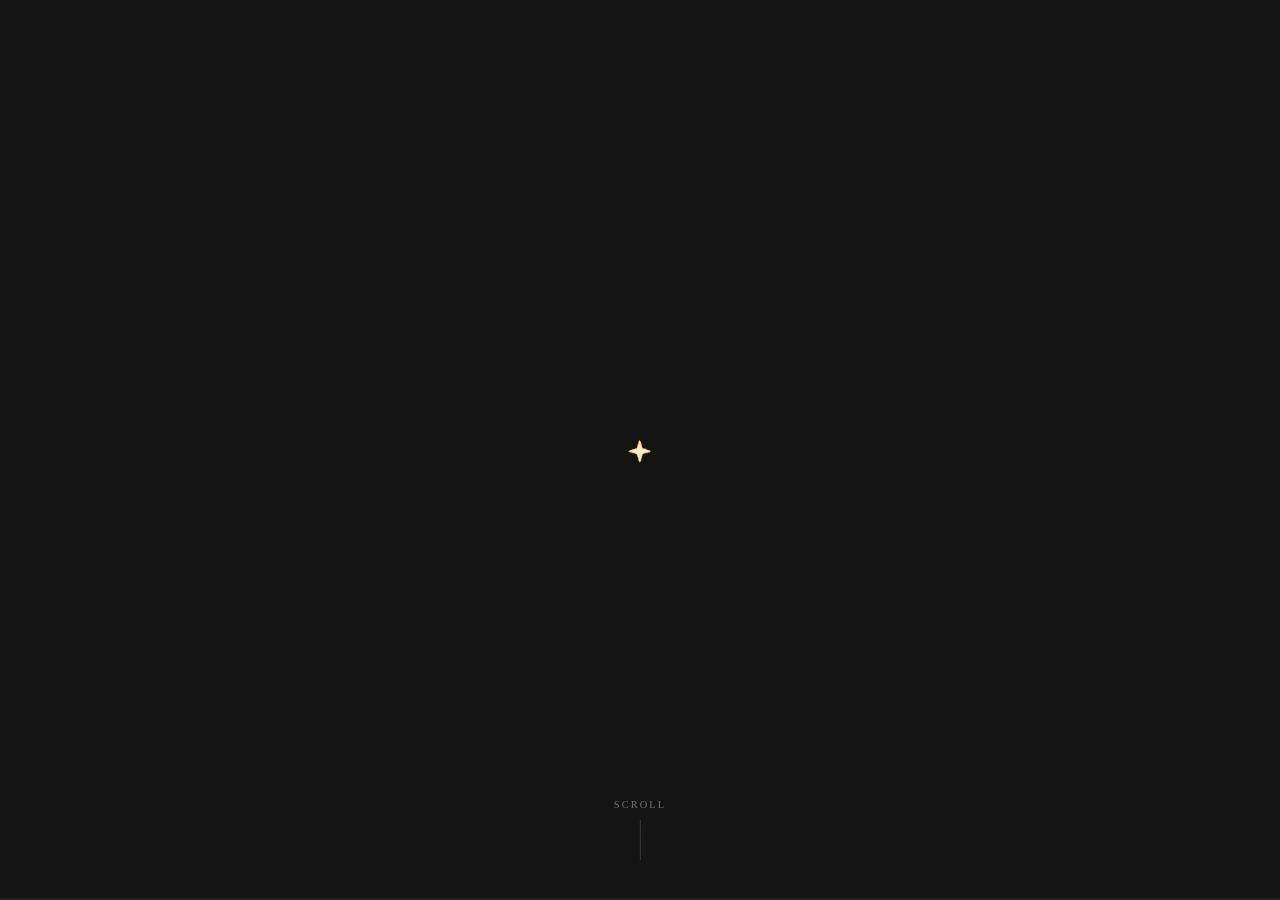
==== HTML/index.html @ 2164cbb4 "added- on scroll animation and opening page" ====
<!DOCTYPE html>
<html lang="en">
<head>
  <meta charset="UTF-8">
  <meta name="viewport" content="width=device-width, initial-scale=1.0">
  <title>Naledi Sithole Portfolio</title>
  <link rel="stylesheet" href="/CSS/main.css">
  <link rel="stylesheet" href="/CSS/animations.css">
  <link href="https://fonts.googleapis.com/css2?family=Bebas+Neue&display=swap" rel="stylesheet">
  <script src="/JS/animation.js" defer></script>
  <script src="/JS/navigation.js" defer></script>
  <script src="/JS/interaction.js" defer></script>
</head>
<body>

  <!-- 1. FRAME STORE — images preload here, JS reads src from these -->
  <section id="frame-store">
    <div class="imgs"><img class="anim-frame" src="/IMGS/Animation-Imgs/0001.png" alt="" /></div>
    <div class="imgs"><img class="anim-frame" src="/IMGS/Animation-Imgs/0002.png" alt="" /></div>
    <div class="imgs"><img class="anim-frame" src="/IMGS/Animation-Imgs/0003.png" alt="" /></div>
    <div class="imgs"><img class="anim-frame" src="/IMGS/Animation-Imgs/0004.png" alt="" /></div>
    <div class="imgs"><img class="anim-frame" src="/IMGS/Animation-Imgs/0005.png" alt="" /></div>
    <div class="imgs"><img class="anim-frame" src="/IMGS/Animation-Imgs/0006.png" alt="" /></div>
    <div class="imgs"><img class="anim-frame" src="/IMGS/Animation-Imgs/0007.png" alt="" /></div>
    <div class="imgs"><img class="anim-frame" src="/IMGS/Animation-Imgs/0008.png" alt="" /></div>
    <div class="imgs"><img class="anim-frame" src="/IMGS/Animation-Imgs/0009.png" alt="" /></div>
    <div class="imgs"><img class="anim-frame" src="/IMGS/Animation-Imgs/0010.png" alt="" /></div>
    <div class="imgs"><img class="anim-frame" src="/IMGS/Animation-Imgs/0011.png" alt="" /></div>
    <div class="imgs"><img class="anim-frame" src="/IMGS/Animation-Imgs/0012.png" alt="" /></div>
    <div class="imgs"><img class="anim-frame" src="/IMGS/Animation-Imgs/0013.png" alt="" /></div>
    <div class="imgs"><img class="anim-frame" src="/IMGS/Animation-Imgs/0014.png" alt="" /></div>
    <div class="imgs"><img class="anim-frame" src="/IMGS/Animation-Imgs/0015.png" alt="" /></div>
    <div class="imgs"><img class="anim-frame" src="/IMGS/Animation-Imgs/0016.png" alt="" /></div>
    <div class="imgs"><img class="anim-frame" src="/IMGS/Animation-Imgs/0017.png" alt="" /></div>
    <div class="imgs"><img class="anim-frame" src="/IMGS/Animation-Imgs/0018.png" alt="" /></div>
    <div class="imgs"><img class="anim-frame" src="/IMGS/Animation-Imgs/0019.png" alt="" /></div>
    <div class="imgs"><img class="anim-frame" src="/IMGS/Animation-Imgs/0020.png" alt="" /></div>
  </section>

  <!-- 2. ANIMATION STAGE — sits on top, z-index 10 -->
  <div id="anim-stage">
    <img id="frame-img" src="" alt="Animation frame" />
    <div id="scroll-hint">
      <span>Scroll</span>
      <div class="hint-line"></div>
    </div>
    <div id="anim-progress"><div id="anim-progress-fill"></div></div>
  </div>

  <!-- 3. PAGE CONTENT — hidden underneath, fades in after animation -->
  <section class="hero-section" id="hero-section">
    <section id="main-Container">
      <div id="home-Container">

        <h1 class="opening-Pagetext">Naledi Sithole<br>Portfolio</h1>

        <div class="inner-Card1">
          <p>Developer,<br>Designer &amp;<br>Digital Marketer</p>
        </div>

        <div></div>

        <div class="inner-Card2">
          <p>Design,<br>Development<br>&amp; Digital Art</p>
        </div>

        <div class="inner-Card3">
          <p class="innercard3-text">Tools I am knowledgeable in</p>
          <div style="margin-top: 0.5rem;">
            <img src="/IMGS/Logo-Imgs/25231.png" alt="HTML" class="logo-Img">
            <img src="/IMGS/Logo-Imgs/Affinity_(App)_Logo.svg.png" alt="Affinity" class="logo-Img">
            <img src="/IMGS/Logo-Imgs/Blender_logo_no_text.svg.png" alt="Blender" class="logo-Img">
            <img src="/IMGS/Logo-Imgs/Calligrakrita-base.svg.png" alt="Krita" class="logo-Img">
            <img src="/IMGS/Logo-Imgs/Unity_2021.png" alt="Unity" class="logo-Img">
            <img src="/IMGS/Logo-Imgs/canva-app-logo-on-a-transparent-background-free-png.png" alt="Canva" class="logo-Img">
          </div>
        </div>

        <div class="inner-Card2" style="grid-column: 3 / 4; align-self: end; margin-top: 0;">
          <p style="font-family: 'Syne', sans-serif; font-size: 0.78rem; line-height: 1.7; text-transform: none; color: rgba(240,230,211,0.55);">
            Welcome to my portfolio. A showcase of my skills, projects, and experiences in design, development and digital art.
          </p>
        </div>

      </div>
    </section>
  </section>

</body>
</html>
---- CSS/main.css ----
.logo-Img{
    width: 50px;
    height: auto;
    margin: 10px;
}

.inner-Card3{
    display: flex;
    flex-wrap: wrap;
    align-items: center;
    margin-top: 50px;
    width: 500px;
    height: auto;
}
/* ── HOME SECTION LAYOUT ── */
.hero-section {
  opacity: 0;
  transition: opacity 0.4s ease 0.2s;
}

.hero-section.visible { opacity: 1; }

.hero-section.done {
  position: relative;
  opacity: 1;
}
#home-Container {
  position: relative;
  width: 100%;
  min-height: 100vh;
  padding: 2rem 2.5rem;
  background: #0d0d0d;
  overflow: hidden;
  display: grid;
  grid-template-columns: 1fr 1fr 1fr;
  grid-template-rows: auto 1fr auto;
  gap: 1.2rem;
  align-items: start;
}

/* ── BIG HEADLINE — spans full width like "DESIGNTHINKING" ── */
.opening-Pagetext {
  grid-column: 1 / -1;
  font-family: 'Bebas Neue', sans-serif;
  font-size: clamp(4rem, 12vw, 9rem);
  line-height: 0.92;
  letter-spacing: -0.01em;
  color: #f0e6d3;
  text-transform: uppercase;
  margin-bottom: 0.5rem;
}

/* ── CARD SHARED STYLES ── */
.inner-Card1,
.inner-Card2,
.inner-Card3 {
  border-radius: 18px;
  padding: 1.6rem 1.8rem;
  display: flex;
  flex-direction: column;
  gap: 0.8rem;
}

/* ── CARD 1 — light cream card (left, like "WE TRANSLATE YOUR IDEAS") ── */
.inner-Card1 {
  grid-column: 1 / 2;
  background: #e8dcc8;
  color: #1a1a1a;
  align-self: start;
}

.inner-Card1 p {
  font-family: 'Bebas Neue', sans-serif;
  font-size: clamp(1.6rem, 3vw, 2.4rem);
  line-height: 1.05;
  text-transform: uppercase;
  color: #1a1a1a;
}

/* ── CARD 2 — dark card (right, like "COPYWRITE, BRANDING, VFX.") ── */
.inner-Card2 {
  grid-column: 3 / 4;
  background: #1a1a1a;
  border: 1px solid rgba(255,255,255,0.08);
  color: #e8dcc8;
  align-self: start;
}

.inner-Card2 p {
  font-family: 'Bebas Neue', sans-serif;
  font-size: clamp(1.4rem, 2.5vw, 2rem);
  line-height: 1.1;
  text-transform: uppercase;
  color: #e8dcc8;
}

/* ── CARD 3 — tools / logos card (bottom left) ── */
.inner-Card3 {
  grid-column: 1 / 2;
  background: #161616;
  border: 1px solid rgba(255,255,255,0.08);
  align-self: end;
}

.innercard3-text {
  font-size: 0.65rem;
  letter-spacing: 0.18em;
  text-transform: uppercase;
  color: rgba(240,230,211,0.45);
}

.logo-Img {
  width: 32px;
  height: 32px;
  object-fit: contain;
  filter: brightness(0) invert(1);
  opacity: 0.6;
  margin-right: 12px;
  margin-top: 4px;
  transition: opacity 0.2s;
}

.logo-Img:hover { opacity: 1; }

/* ── MIDDLE COLUMN — empty space (where your animation image could sit) ── */
/* cards on col 1 and 3 leave the centre col open */

#main-Container {
  width: 100%;
  min-height: 100vh;
  background: #0d0d0d;
}
---- CSS/animations.css ----
:root {
  --ease-out-expo: cubic-bezier(0.16, 1, 0.3, 1);
}

*, *::before, *::after { margin: 0; padding: 0; box-sizing: border-box; }

html { -webkit-font-smoothing: antialiased; }

/* Lock scroll during animation, unlock after */
body { overflow: hidden; }
body.animation-done { overflow-y: auto; }

/* Hide frame store — only used for preloading */
#frame-store { display: none; }

/* Animation stage — fullscreen, sits on top */
#anim-stage {
  position: fixed;
  inset: 0;
  z-index: 10;
  background: #000;
  transition: transform 0.85s var(--ease-out-expo);
}

#anim-stage.exit {
  transform: translateY(-100%);
  pointer-events: none;
}

/* The frame image — covers the full stage */
#frame-img {
  width: 100%;
  height: 100%;
  object-fit: cover;
  display: block;
  will-change: contents;
}

/* Scroll hint */
#scroll-hint {
  position: absolute;
  bottom: 2.5rem;
  left: 50%;
  transform: translateX(-50%);
  display: flex;
  flex-direction: column;
  align-items: center;
  gap: 10px;
  opacity: 1;
  transition: opacity 0.5s;
  pointer-events: none;
  z-index: 20;
}

#scroll-hint span {
  font-size: 0.65rem;
  letter-spacing: 0.2em;
  text-transform: uppercase;
  color: rgba(255, 255, 255, 0.4);
}

.hint-line {
  width: 1px;
  height: 40px;
  background: rgba(255, 255, 255, 0.15);
  position: relative;
  overflow: hidden;
}

.hint-line::after {
  content: '';
  position: absolute;
  top: -100%;
  left: 0;
  width: 1px;
  height: 100%;
  background: rgba(255, 255, 255, 0.8);
  animation: drip 1.8s ease-in-out infinite;
}

@keyframes drip {
  0%   { top: -100%; opacity: 1; }
  100% { top: 100%;  opacity: 0; }
}

#scroll-hint.hidden { opacity: 0; }

/* Progress bar along the bottom */
#anim-progress {
  position: absolute;
  bottom: 0;
  left: 0;
  right: 0;
  height: 2px;
  background: rgba(255, 255, 255, 0.06);
  z-index: 20;
}

#anim-progress-fill {
  height: 100%;
  width: 0%;
  background: #fff;
  transition: width 0.05s linear;
}

/* Hero — hidden under the animation stage, reveals after */
.hero-section {
  position: fixed;
  inset: 0;
  z-index: 5;
  opacity: 0;
  transition: opacity 0.4s ease 0.2s;
}

.hero-section.visible { opacity: 1; }

.hero-section.done {
  position: relative;
  height: 100vh;
}
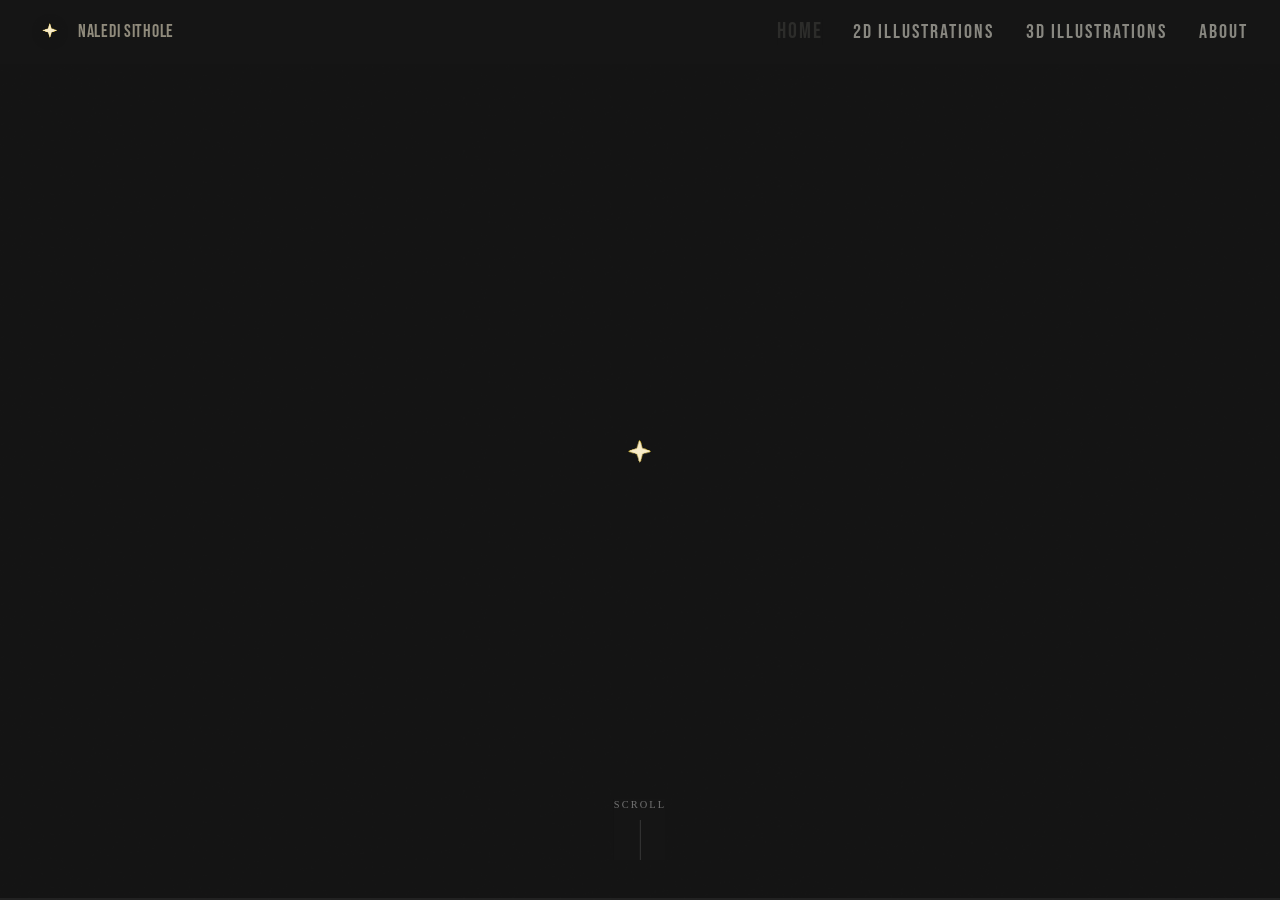
==== commit 4ea07868: "fixing navbar, making sure each pages has nav bar" ====
--- a/HTML/index.html
+++ b/HTML/index.html
@@ -10,8 +10,12 @@
   <script src="/JS/animation.js" defer></script>
   <script src="/JS/navigation.js" defer></script>
   <script src="/JS/interaction.js" defer></script>
+  <link rel="stylesheet" href="/CSS/navigation.css">
 </head>
 <body>
+
+   
+
 
   <!-- 1. FRAME STORE — images preload here, JS reads src from these -->
   <section id="frame-store">
@@ -52,7 +56,8 @@
     <section id="main-Container">
       <div id="home-Container">
 
-        <h1 class="opening-Pagetext">Naledi Sithole<br>Portfolio</h1>
+        <h1 class="opening-Pagetext">Naledi Sithole <br> Portfolio</h1>
+      
 
         <div class="inner-Card1">
           <p>Developer,<br>Designer &amp;<br>Digital Marketer</p>
--- a/CSS/main.css
+++ b/CSS/main.css
@@ -1,3 +1,8 @@
+*{
+    background: #151515;
+    
+}
+
 .logo-Img{
     width: 50px;
     height: auto;
@@ -29,7 +34,7 @@
   width: 100%;
   min-height: 100vh;
   padding: 2rem 2.5rem;
-  background: #0d0d0d;
+  background: #151515;
   overflow: hidden;
   display: grid;
   grid-template-columns: 1fr 1fr 1fr;
@@ -41,14 +46,17 @@
 /* ── BIG HEADLINE — spans full width like "DESIGNTHINKING" ── */
 .opening-Pagetext {
   grid-column: 1 / -1;
-  font-family: 'Bebas Neue', sans-serif;
-  font-size: clamp(4rem, 12vw, 9rem);
-  line-height: 0.92;
-  letter-spacing: -0.01em;
+  font-family: 'Bebas Neue';
+  font-size: clamp(4.5rem, 12vw, 9rem);
+  
   color: #f0e6d3;
   text-transform: uppercase;
   margin-bottom: 0.5rem;
+  text-align: center;
+  width: 100%;
 }
+
+
 
 /* ── CARD SHARED STYLES ── */
 .inner-Card1,
@@ -113,11 +121,10 @@
   width: 32px;
   height: 32px;
   object-fit: contain;
-  filter: brightness(0) invert(1);
-  opacity: 0.6;
+ 
   margin-right: 12px;
   margin-top: 4px;
-  transition: opacity 0.2s;
+  
 }
 
 .logo-Img:hover { opacity: 1; }
--- a/CSS/navigation.css
+++ b/CSS/navigation.css
@@ -0,0 +1,65 @@
+/* ── Import fonts ─────────────────────────────── */
+@import url('https://fonts.googleapis.com/css2?family=Cormorant+Garamond:wght@400;500&family=Jost:wght@300;400;500&display=swap');
+
+nav {
+  background:  #151515;
+  border-bottom: 0.5px solid #151515;
+  padding: 0 2rem;
+  display: flex;
+  align-items: center;
+  justify-content: space-between;
+  height: 64px;
+  position: sticky;
+  top: 0;
+  z-index: 100;
+}
+
+.nav-logo {
+  display: flex;
+  align-items: center;
+  gap: 10px;
+  text-decoration: none;
+}
+
+.nav-logo img {
+  width: 36px;
+  height: 36px;
+  border-radius: 50%;
+  object-fit: cover;
+}
+
+.nav-logo span {
+  font-family: 'Bebas Neue', serif;
+  font-size: 18px;
+  font-weight: 500;
+  color: #908b7c;
+  letter-spacing: 0.04em;
+}
+
+nav ul {
+  display: flex;
+  align-items: center;
+  gap: 2rem;
+  list-style: none;
+  margin: 0;
+  padding: 0;
+}
+
+nav ul li a {
+  font-family: 'Bebas Neue', sans-serif;
+  font-size: 20px;
+  font-weight: 300;
+  letter-spacing: 0.1em;
+  text-transform: uppercase;
+  color: #888780;
+  text-decoration: none;
+  display: inline-block;
+  transition: color 0.2s ease, font-weight 0.2s ease, transform 0.2s ease;
+}
+
+nav ul li a:hover,
+nav ul li a.active {
+  color: #2C2C2A;
+  font-weight: 500;
+  transform: scale(1.08);
+}
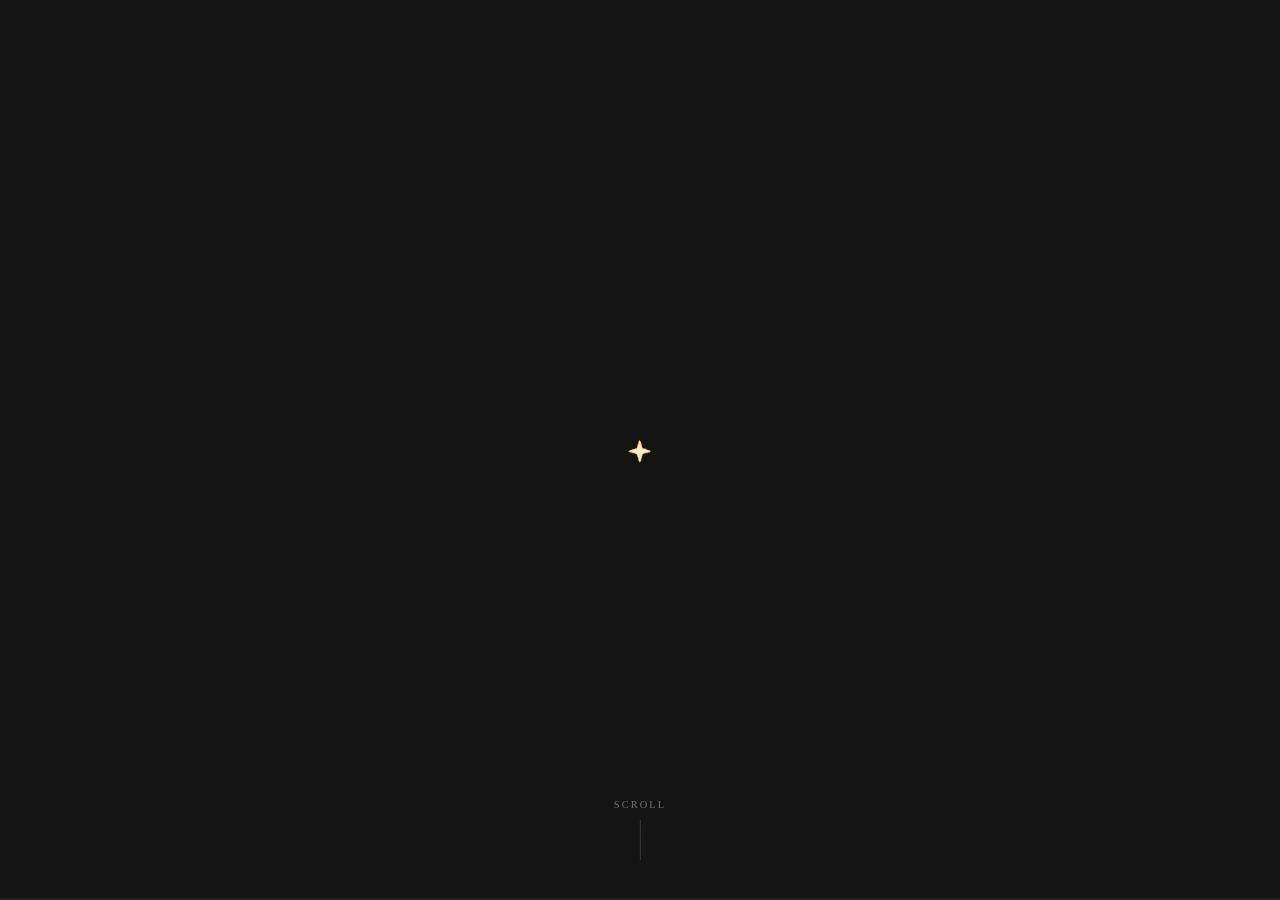
==== commit ffcef0c1: "navigation and herosection complete" ====
--- a/HTML/index.html
+++ b/HTML/index.html
@@ -56,7 +56,7 @@
     <section id="main-Container">
       <div id="home-Container">
 
-        <h1 class="opening-Pagetext">Naledi Sithole <br> Portfolio</h1>
+        <h1 class="opening-Pagetext">Design Thinking <br> Portfolio</h1>
       
 
         <div class="inner-Card1">
@@ -91,5 +91,7 @@
     </section>
   </section>
 
+  <section class="mainpage-Section1"></section>
+
 </body>
 </html>
--- a/CSS/main.css
+++ b/CSS/main.css
@@ -1,6 +1,8 @@
-*{
+/* FIX 1: scope the background to block-level root, not every element */
+html, body {
     background: #151515;
-    
+    margin: 0;
+    padding: 0;
 }
 
 .logo-Img{
@@ -17,7 +19,7 @@
     width: 500px;
     height: auto;
 }
-/* ── HOME SECTION LAYOUT ── */
+
 .hero-section {
   opacity: 0;
   transition: opacity 0.4s ease 0.2s;
@@ -29,12 +31,13 @@
   position: relative;
   opacity: 1;
 }
+
+
 #home-Container {
   position: relative;
   width: 100%;
   min-height: 100vh;
   padding: 2rem 2.5rem;
-  background: #151515;
   overflow: hidden;
   display: grid;
   grid-template-columns: 1fr 1fr 1fr;
@@ -43,22 +46,46 @@
   align-items: start;
 }
 
-/* ── BIG HEADLINE — spans full width like "DESIGNTHINKING" ── */
 .opening-Pagetext {
   grid-column: 1 / -1;
   font-family: 'Bebas Neue';
-  font-size: clamp(4.5rem, 12vw, 9rem);
-  
+  font-weight: 300;
+  font-size: clamp(3rem, 13.5vw, 14rem); /* wide range so it fills the line */
   color: #f0e6d3;
+  background-color: transparent;
   text-transform: uppercase;
-  margin-bottom: 0.5rem;
+  margin: 0;
   text-align: center;
   width: 100%;
+  line-height: 0.9;          /* tighten vertical space */
+  letter-spacing: 0.05em;   /* slight tightening like the reference */
+  white-space: nowrap;       /* keeps it on one line */
+}
+/* hero section flash after animtion*/
+.opening-Pagetext {
+  opacity: 0; /* hidden until animation fires */
 }
 
+.opening-Pagetext.animate {
+  animation: textReveal 0.8s cubic-bezier(0.16, 1, 0.3, 1) forwards;
+}
 
+@keyframes textReveal {
+  from {
+    opacity: 0;
+    filter: blur(12px);
+    letter-spacing: 0.3em;
+  }
+  to {
+    opacity: 1;
+    filter: blur(0);
+    letter-spacing: -0.01em;
+  }
+}
+.opening-Pagetext {
+  animation: textReveal 0.8s cubic-bezier(0.16, 1, 0.3, 1) forwards;
+}
 
-/* ── CARD SHARED STYLES ── */
 .inner-Card1,
 .inner-Card2,
 .inner-Card3 {
@@ -69,7 +96,6 @@
   gap: 0.8rem;
 }
 
-/* ── CARD 1 — light cream card (left, like "WE TRANSLATE YOUR IDEAS") ── */
 .inner-Card1 {
   grid-column: 1 / 2;
   background: #e8dcc8;
@@ -83,12 +109,12 @@
   line-height: 1.05;
   text-transform: uppercase;
   color: #1a1a1a;
+  background: transparent; /* FIX 2: explicit transparent on text elements */
 }
 
-/* ── CARD 2 — dark card (right, like "COPYWRITE, BRANDING, VFX.") ── */
 .inner-Card2 {
   grid-column: 3 / 4;
-  background: #1a1a1a;
+  background: transparent;
   border: 1px solid rgba(255,255,255,0.08);
   color: #e8dcc8;
   align-self: start;
@@ -100,12 +126,12 @@
   line-height: 1.1;
   text-transform: uppercase;
   color: #e8dcc8;
+  background: transparent; /* FIX 2 */
 }
 
-/* ── CARD 3 — tools / logos card (bottom left) ── */
 .inner-Card3 {
   grid-column: 1 / 2;
-  background: #161616;
+  background: #151515; /* FIX 1: matched to root background */
   border: 1px solid rgba(255,255,255,0.08);
   align-self: end;
 }
@@ -115,25 +141,23 @@
   letter-spacing: 0.18em;
   text-transform: uppercase;
   color: rgba(240,230,211,0.45);
+  background: transparent; /* FIX 2 */
+  font-family: 'Bebas Neue', sans-serif;
 }
 
 .logo-Img {
   width: 32px;
   height: 32px;
   object-fit: contain;
- 
   margin-right: 12px;
   margin-top: 4px;
-  
 }
 
 .logo-Img:hover { opacity: 1; }
 
-/* ── MIDDLE COLUMN — empty space (where your animation image could sit) ── */
-/* cards on col 1 and 3 leave the centre col open */
-
+/* FIX 1: matched to #151515 */
 #main-Container {
   width: 100%;
   min-height: 100vh;
-  background: #0d0d0d;
+  background: #151515;
 }
--- a/CSS/navigation.css
+++ b/CSS/navigation.css
@@ -39,10 +39,11 @@
 nav ul {
   display: flex;
   align-items: center;
-  gap: 2rem;
+  gap: 18rem;
   list-style: none;
   margin: 0;
   padding: 0;
+  width:100%;
 }
 
 nav ul li a {
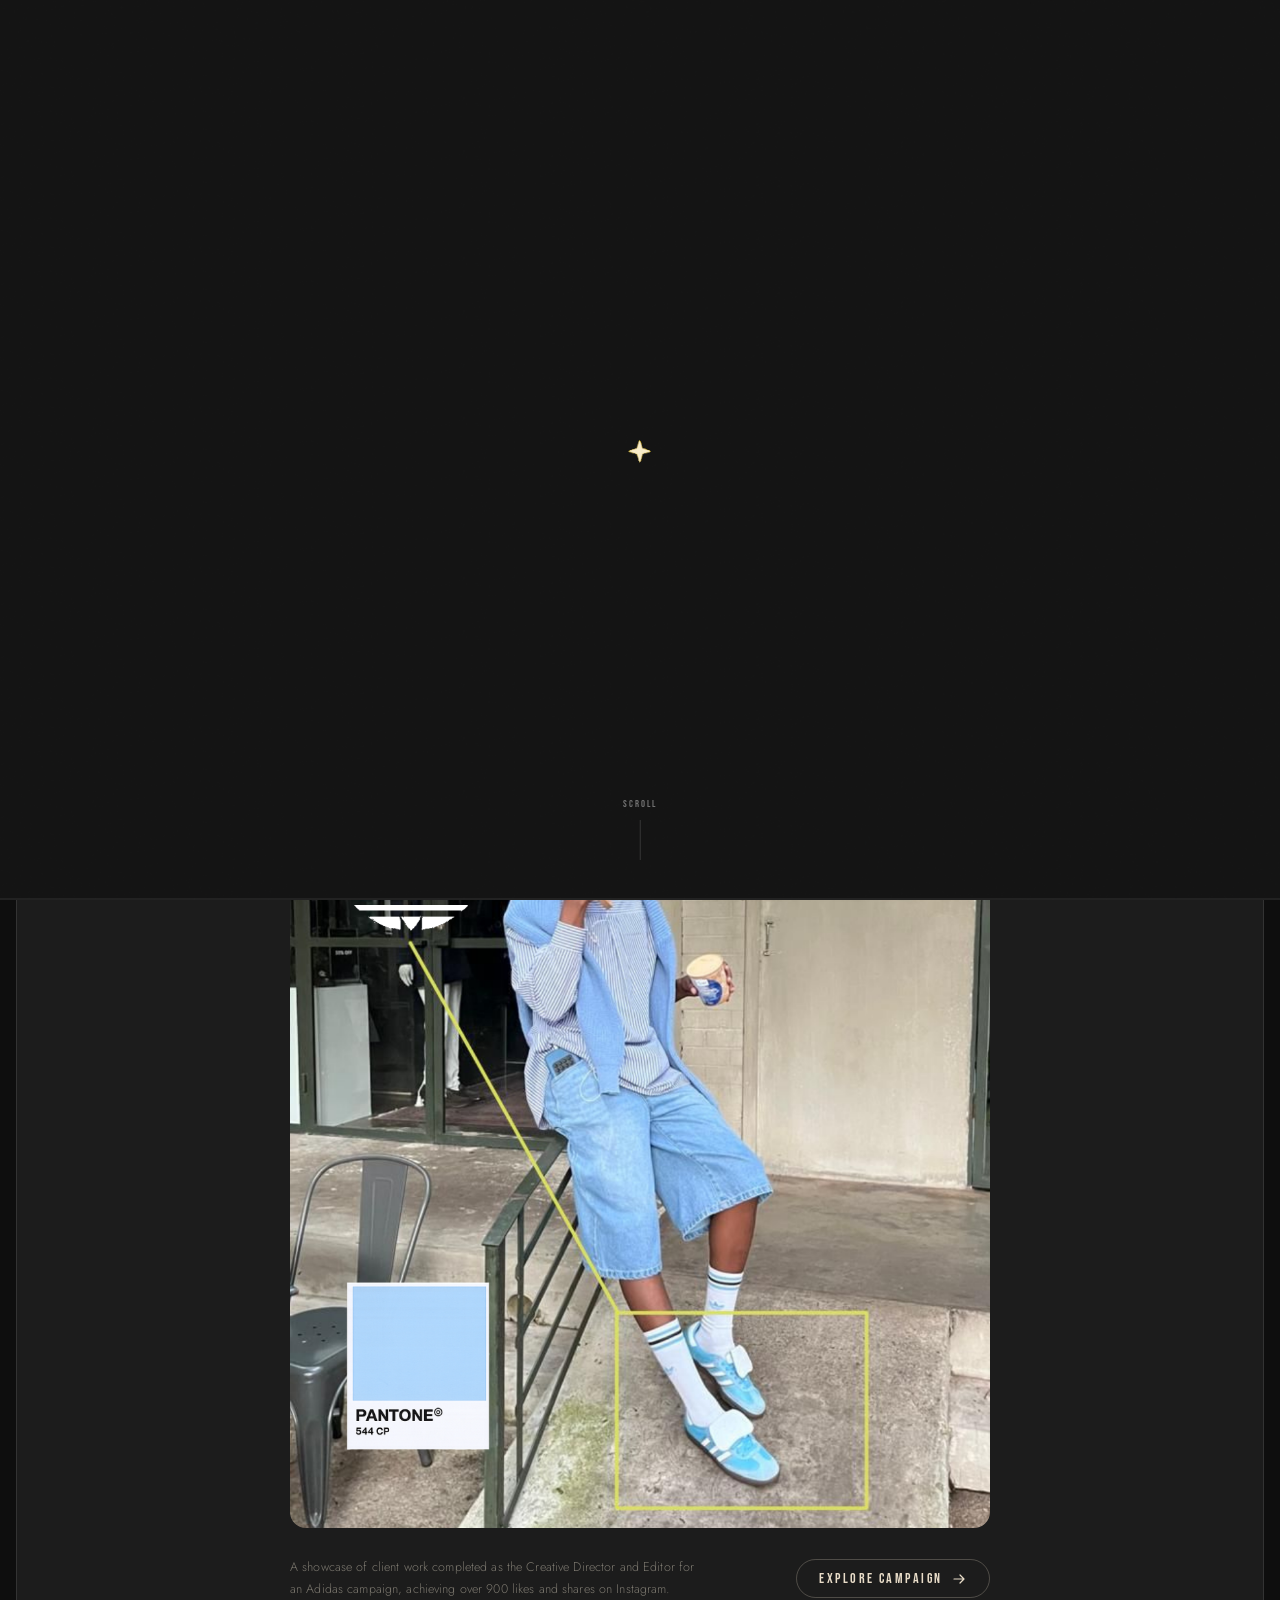
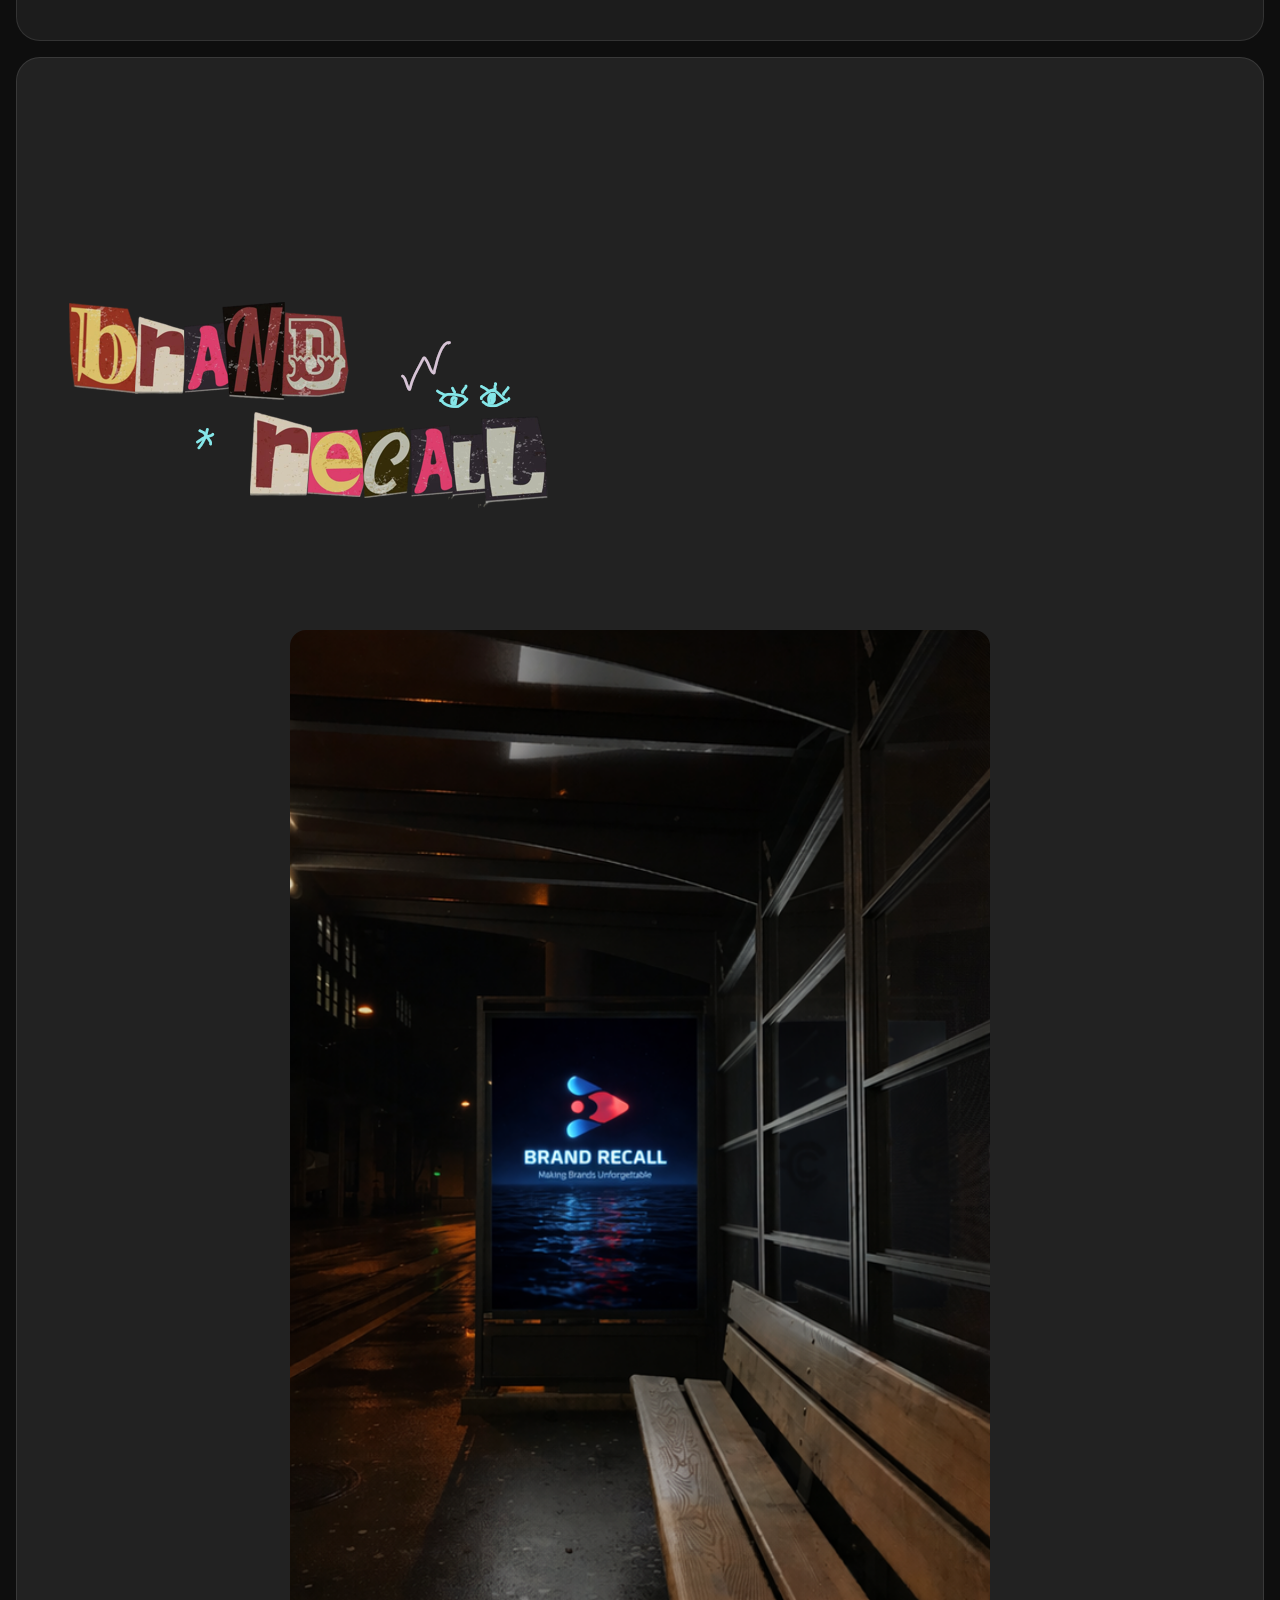
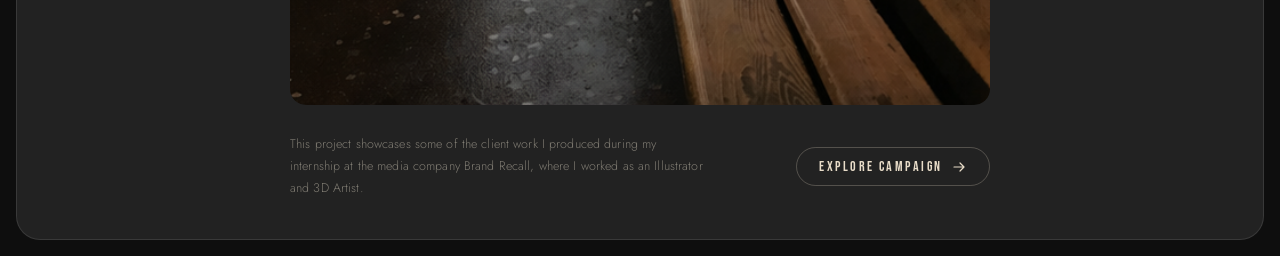
==== commit 37cca070: "finialising home page" ====
--- a/HTML/index.html
+++ b/HTML/index.html
@@ -14,10 +14,7 @@
 </head>
 <body>
 
-   
-
-
-  <!-- 1. FRAME STORE — images preload here, JS reads src from these -->
+  <!-- 1. FRAME STORE -->
   <section id="frame-store">
     <div class="imgs"><img class="anim-frame" src="/IMGS/Animation-Imgs/0001.png" alt="" /></div>
     <div class="imgs"><img class="anim-frame" src="/IMGS/Animation-Imgs/0002.png" alt="" /></div>
@@ -41,7 +38,7 @@
     <div class="imgs"><img class="anim-frame" src="/IMGS/Animation-Imgs/0020.png" alt="" /></div>
   </section>
 
-  <!-- 2. ANIMATION STAGE — sits on top, z-index 10 -->
+  <!-- 2. ANIMATION STAGE -->
   <div id="anim-stage">
     <img id="frame-img" src="" alt="Animation frame" />
     <div id="scroll-hint">
@@ -51,24 +48,34 @@
     <div id="anim-progress"><div id="anim-progress-fill"></div></div>
   </div>
 
-  <!-- 3. PAGE CONTENT — hidden underneath, fades in after animation -->
+  <!-- 3. PAGE CONTENT -->
   <section class="hero-section" id="hero-section">
     <section id="main-Container">
       <div id="home-Container">
 
-        <h1 class="opening-Pagetext">Design Thinking <br> Portfolio</h1>
-      
+        <!-- heading: design thinking image + Portfolio h1 -->
+        <div class="opening-Pagetext">
+          <img class="opening-Pagetext-img" src="/IMGS/Design-Thinking/design thinking.png" alt="Design Thinking">
+          <h1 class="opening-Pagetext-sub">Portfolio</h1>
+        </div>
 
+        <!-- card 1 -->
         <div class="inner-Card1">
           <p>Developer,<br>Designer &amp;<br>Digital Marketer</p>
         </div>
 
-        <div></div>
+        <!-- middle column -->
+        <div><img class="middle-img" src="/IMGS/Design-Thinking/explore more.png" alt="Middle Image"></div>
 
-        <div class="inner-Card2">
-          <p>Design,<br>Development<br>&amp; Digital Art</p>
+        <!-- card 2 wrapper: card + portrait image beside it -->
+        <div class="card2-wrapper">
+          <div class="inner-Card2">
+            <p>Design,<br>Development<br>&amp; Digital Art</p>
+          </div>
+          <img class="Intro-img" src="/IMGS/Portfolio-IMG/my portfolio image.png" alt="My Portfolio Image">
         </div>
 
+        <!-- card 3 -->
         <div class="inner-Card3">
           <p class="innercard3-text">Tools I am knowledgeable in</p>
           <div style="margin-top: 0.5rem;">
@@ -81,7 +88,8 @@
           </div>
         </div>
 
-        <div class="inner-Card2" style="grid-column: 3 / 4; align-self: end; margin-top: 0;">
+        <!-- welcome text card -->
+        <div class="inner-Card2 welcome-card">
           <p style="font-family: 'Syne', sans-serif; font-size: 0.78rem; line-height: 1.7; text-transform: none; color: rgba(240,230,211,0.55);">
             Welcome to my portfolio. A showcase of my skills, projects, and experiences in design, development and digital art.
           </p>
@@ -91,7 +99,53 @@
     </section>
   </section>
 
-  <section class="mainpage-Section1"></section>
+  <!-- SECTION 2 -->
+  <section class="Home-section2">
+    <div class="Section2-Container">
+
+      <div class="campaign-text-image">
+        <img class="Adidas-TextImage" src="/IMGS/Design-Thinking/adidas_Campaign.png" alt="Adidas Campaign">
+      </div>
+
+      <div class="campaign-body">
+        <img class="Adidas-Campaign-img" src="/IMGS/Adidas_imgs/Originals.png" alt="Adidas">
+        <div class="campaign-footer">
+          <p class="campaign-desc">A showcase of client work completed as the Creative Director and Editor for an Adidas campaign, achieving over 900 likes and shares on Instagram.</p>
+          <a href="#" class="Explore-Campaign">
+            <span>Explore Campaign</span>
+            <svg width="16" height="16" viewBox="0 0 16 16" fill="none">
+              <path d="M3 8h10M9 4l4 4-4 4" stroke="currentColor" stroke-width="1.2" stroke-linecap="round" stroke-linejoin="round"/>
+            </svg>
+          </a>
+        </div>
+      </div>
+
+    </div>
+  </section>
+
+  <!-- SECTION 3 -->
+  <section class="Home-section3">
+    <div class="Section3-Container">
+
+      <div class="campaign-text-image">
+        <img class="Brand-Recall-TextImage" src="/IMGS/Design-Thinking/brand recall image.png" alt="Brand Recall">
+      </div>
+
+      <div class="campaign-body">
+        <img class="Brand-Recall-img" src="/IMGS/BrandRecall_imgs/brand recall_mock up.png" alt="Brand Recall">
+        <div class="campaign-footer">
+          <p class="campaign-desc">This project showcases some of the client work I produced during my internship at the media company Brand Recall, where I worked as an Illustrator and 3D Artist.</p>
+          <a href="#" class="Explore-Campaign">
+            <span>Explore Campaign</span>
+            <svg width="16" height="16" viewBox="0 0 16 16" fill="none">
+              <path d="M3 8h10M9 4l4 4-4 4" stroke="currentColor" stroke-width="1.2" stroke-linecap="round" stroke-linejoin="round"/>
+            </svg>
+          </a>
+        </div>
+      </div>
+
+    </div>
+  </section>
 
 </body>
 </html>
--- a/CSS/main.css
+++ b/CSS/main.css
@@ -1,28 +1,101 @@
-/* FIX 1: scope the background to block-level root, not every element */
+/* ── ROOT ── */
 html, body {
-    background: #151515;
-    margin: 0;
-    padding: 0;
-}
-
-.logo-Img{
-    width: 50px;
-    height: auto;
-    margin: 10px;
-}
-
-.inner-Card3{
-    display: flex;
-    flex-wrap: wrap;
-    align-items: center;
-    margin-top: 50px;
-    width: 500px;
-    height: auto;
-}
-
+  background: #0e0e0e;
+  margin: 0;
+  padding: 0;
+}
+
+/* ── FRAME STORE ── */
+#frame-store {
+  display: none;
+}
+
+/* ── ANIMATION STAGE ── */
+#anim-stage {
+  position: fixed;
+  inset: 0;
+  top: 64px;
+  z-index: 99;
+  background: #151515;
+  display: flex;
+  align-items: center;
+  justify-content: center;
+  transition: opacity 0.6s ease;
+}
+
+#anim-stage.exit {
+  opacity: 0;
+  pointer-events: none;
+}
+
+#frame-img {
+  width: 100%;
+  height: 100%;
+  object-fit: cover;
+}
+
+/* ── SCROLL HINT ── */
+#scroll-hint {
+  position: absolute;
+  bottom: 2.5rem;
+  left: 50%;
+  transform: translateX(-50%);
+  display: flex;
+  flex-direction: column;
+  align-items: center;
+  gap: 8px;
+  color: rgba(240, 230, 211, 0.5);
+  font-family: 'Bebas Neue', sans-serif;
+  font-size: 0.75rem;
+  letter-spacing: 0.2em;
+  text-transform: uppercase;
+  transition: opacity 0.3s ease;
+}
+
+#scroll-hint.hidden {
+  opacity: 0;
+  pointer-events: none;
+}
+
+.hint-line {
+  width: 1px;
+  height: 40px;
+  background: rgba(240, 230, 211, 0.3);
+  animation: hintPulse 1.6s ease-in-out infinite;
+}
+
+@keyframes hintPulse {
+  0%, 100% { opacity: 0.3; transform: scaleY(1); }
+  50%       { opacity: 1;   transform: scaleY(1.2); }
+}
+
+/* ── PROGRESS BAR ── */
+#anim-progress {
+  position: absolute;
+  bottom: 0;
+  left: 0;
+  width: 100%;
+  height: 2px;
+  background: rgba(255, 255, 255, 0.08);
+}
+
+#anim-progress-fill {
+  height: 100%;
+  width: 0%;
+  background: #e8dcc8;
+  transition: width 0.1s linear;
+}
+
+/* ── HERO SECTION ── */
 .hero-section {
   opacity: 0;
   transition: opacity 0.4s ease 0.2s;
+  position: relative;
+  z-index: 1;
+  padding: 1rem;
+  padding-bottom: 2rem;
+  box-sizing: border-box;
+  margin-bottom:600px;
 }
 
 .hero-section.visible { opacity: 1; }
@@ -32,42 +105,71 @@
   opacity: 1;
 }
 
-
+/* ── MAIN CONTAINER ── */
+#main-Container {
+  width: 100%;
+  min-height: auto;
+  background: #151515;
+  border-radius: 24px;
+  border: 1px solid rgba(255, 255, 255, 0.1);
+  box-sizing: border-box;
+  overflow: visible;
+}
+
+/* ── HOME GRID ── */
 #home-Container {
   position: relative;
   width: 100%;
-  min-height: 100vh;
-  padding: 2rem 2.5rem;
-  overflow: hidden;
+  min-height: auto;
+  padding: 2rem 2.5rem 3rem 2.5rem;
   display: grid;
   grid-template-columns: 1fr 1fr 1fr;
-  grid-template-rows: auto 1fr auto;
+  grid-template-rows: auto auto auto;
   gap: 1.2rem;
   align-items: start;
-}
-
+  box-sizing: border-box;
+}
+
+/* ── OPENING HEADING WRAPPER ── */
 .opening-Pagetext {
   grid-column: 1 / -1;
-  font-family: 'Bebas Neue';
-  font-weight: 300;
-  font-size: clamp(3rem, 13.5vw, 14rem); /* wide range so it fills the line */
-  color: #f0e6d3;
-  background-color: transparent;
-  text-transform: uppercase;
-  margin: 0;
-  text-align: center;
-  width: 100%;
-  line-height: 0.9;          /* tighten vertical space */
-  letter-spacing: 0.05em;   /* slight tightening like the reference */
-  white-space: nowrap;       /* keeps it on one line */
-}
-/* hero section flash after animtion*/
-.opening-Pagetext {
-  opacity: 0; /* hidden until animation fires */
+  width: 100%;
+  padding: 0 2rem;
+  box-sizing: border-box;
+  display: flex;
+  flex-direction: column;
+  align-items: center;
+  gap: 0;
+  margin: 0;
+  opacity: 0;
 }
 
 .opening-Pagetext.animate {
   animation: textReveal 0.8s cubic-bezier(0.16, 1, 0.3, 1) forwards;
+}
+
+.opening-Pagetext-img {
+  width: 100%;
+  height: auto;
+  object-fit: contain;
+  display: block;
+  margin-left: 100px;
+}
+
+.opening-Pagetext-sub {
+  font-family: 'Bebas Neue', sans-serif;
+  font-size: clamp(3rem, 13.5vw, 14rem);
+  font-weight: 300;
+  color: #f0e6d3;
+  background: transparent;
+  text-transform: uppercase;
+  line-height: 0.9;
+  letter-spacing: 0.05em;
+  white-space: nowrap;
+  margin: 0;
+  padding: 0;
+  width: 100%;
+  text-align: center;
 }
 
 @keyframes textReveal {
@@ -82,10 +184,8 @@
     letter-spacing: -0.01em;
   }
 }
-.opening-Pagetext {
-  animation: textReveal 0.8s cubic-bezier(0.16, 1, 0.3, 1) forwards;
-}
-
+
+/* ── CARDS SHARED ── */
 .inner-Card1,
 .inner-Card2,
 .inner-Card3 {
@@ -96,6 +196,7 @@
   gap: 0.8rem;
 }
 
+/* ── CARD 1 ── */
 .inner-Card1 {
   grid-column: 1 / 2;
   background: #e8dcc8;
@@ -109,13 +210,30 @@
   line-height: 1.05;
   text-transform: uppercase;
   color: #1a1a1a;
-  background: transparent; /* FIX 2: explicit transparent on text elements */
-}
-
+  background: transparent;
+  margin: 0;
+}
+
+/* ── CARD 2 WRAPPER — holds card + portrait side by side ── */
+.card2-wrapper {
+  grid-column: 3 / 4;
+  display: flex;
+  align-items: flex-end;
+  gap: 0;
+  position: relative;
+  align-self: start;
+}
+
+.card2-wrapper .inner-Card2 {
+  grid-column: unset;
+  flex: 1;
+}
+
+/* ── CARD 2 ── */
 .inner-Card2 {
   grid-column: 3 / 4;
   background: transparent;
-  border: 1px solid rgba(255,255,255,0.08);
+  border: 1px solid rgba(255, 255, 255, 0.08);
   color: #e8dcc8;
   align-self: start;
 }
@@ -126,38 +244,222 @@
   line-height: 1.1;
   text-transform: uppercase;
   color: #e8dcc8;
-  background: transparent; /* FIX 2 */
-}
-
+  background: transparent;
+  margin: 0;
+}
+
+/* ── WELCOME CARD — bottom right ── */
+.welcome-card {
+  grid-column: 3 / 4;
+  align-self: end;
+  margin-top: 0;
+}
+
+/* ── PORTRAIT IMAGE ── */
+.Intro-img {
+  width: 300px;
+  height: auto;
+  display: block;
+  object-fit: contain;
+  transform: rotate(6deg);
+  margin-left: -10px;
+  align-self: flex-end;
+}
+
+/* ── CARD 3 ── */
 .inner-Card3 {
   grid-column: 1 / 2;
-  background: #151515; /* FIX 1: matched to root background */
-  border: 1px solid rgba(255,255,255,0.08);
+  background: #151515;
+  border: 1px solid rgba(255, 255, 255, 0.08);
   align-self: end;
+  display: flex;
+  flex-wrap: wrap;
+  align-items: center;
+  margin-top: 50px;
+  width: 100%;
+  max-width: 500px;
+  height: auto;
+  border-radius: 18px;
+  padding: 1.6rem 1.8rem;
+  box-sizing: border-box;
 }
 
 .innercard3-text {
-  font-size: 0.65rem;
+  width: 100%;
+  font-size: 0.7rem;
   letter-spacing: 0.18em;
   text-transform: uppercase;
-  color: rgba(240,230,211,0.45);
-  background: transparent; /* FIX 2 */
-  font-family: 'Bebas Neue', sans-serif;
-}
-
+  color: rgba(240, 230, 211, 0.666);
+  background: transparent;
+  font-family: 'Bebas Neue', sans-serif;
+  margin: 0;
+}
+
+/* ── LOGO IMAGES ── */
 .logo-Img {
-  width: 32px;
-  height: 32px;
+  width: 60px;
+  height: 60px;
   object-fit: contain;
   margin-right: 12px;
   margin-top: 4px;
+  transition: opacity 0.2s ease;
 }
 
 .logo-Img:hover { opacity: 1; }
 
-/* FIX 1: matched to #151515 */
-#main-Container {
+/* ════════════════════════════════════════
+   SECTION 2
+════════════════════════════════════════ */
+.Home-section2 {
+  position: relative;
+  z-index: 1;
+  margin-top: 1rem;
+  padding: 0 1rem 1rem 1rem;
+  box-sizing: border-box;
+}
+
+.Section2-Container {
   width: 100%;
   min-height: 100vh;
-  background: #151515;
+  background: #1c1c1c;
+  border-radius: 24px;
+  border: 1px solid rgba(255, 255, 255, 0.1);
+  box-sizing: border-box;
+  overflow: hidden;
+  display: flex;
+  flex-direction: column;
+  padding: 0;
+}
+
+/* ════════════════════════════════════════
+   SECTION 3
+════════════════════════════════════════ */
+.Home-section3 {
+  position: relative;
+  z-index: 1;
+  padding: 0 1rem 1rem 1rem;
+  box-sizing: border-box;
+}
+
+.Section3-Container {
+  width: 100%;
+  min-height: 100vh;
+  background: #222222;
+  border-radius: 24px;
+  border: 1px solid rgba(255, 255, 255, 0.1);
+  box-sizing: border-box;
+  overflow: hidden;
+  display: flex;
+  flex-direction: column;
+  padding: 0;
+}
+
+/* ── TEXT IMAGE — pinned to top of section ── */
+.campaign-text-image {
+  width: 100%;
+  padding: 2.5rem 2.5rem 0 2.5rem;
+  box-sizing: border-box;
+}
+
+.Adidas-TextImage,
+.Brand-Recall-TextImage {
+  width: auto;
+  max-width: 50%;
+  height: auto;
+  display: block;
+  object-fit: contain;
+  opacity: 0.9;
+}
+
+/* ── CAMPAIGN BODY — campaign image + footer ── */
+.campaign-body {
+  flex: 1;
+  display: flex;
+  flex-direction: column;
+  align-items: center;
+  justify-content: center;
+  padding: 2rem 2.5rem 2.5rem 2.5rem;
+  box-sizing: border-box;
+  gap: 1.8rem;
+}
+
+/* ── CAMPAIGN IMAGES ── */
+.Adidas-Campaign-img,
+.Brand-Recall-img {
+  width: 100%;
+  max-width: 700px;
+  height: auto;
+  display: block;
+  border-radius: 16px;
+  object-fit: cover;
+  transition: opacity 0.3s ease, transform 0.4s ease;
+}
+
+.Adidas-Campaign-img:hover,
+.Brand-Recall-img:hover {
+  opacity: 0.88;
+  transform: scale(1.01);
+}
+
+/* ── FOOTER ROW — description + button ── */
+.campaign-footer {
+  width: 100%;
+  max-width: 700px;
+  display: flex;
+  align-items: center;
+  justify-content: space-between;
+  gap: 2rem;
+}
+
+/* ── DESCRIPTION TEXT ── */
+.campaign-desc {
+  font-family: 'Jost', sans-serif;
+  font-size: 0.78rem;
+  font-weight: 300;
+  line-height: 1.75;
+  color: rgba(240, 230, 211, 0.45);
+  margin: 0;
+  max-width: 420px;
+  text-transform: none;
+  letter-spacing: 0.01em;
+}
+
+/* ── EXPLORE BUTTON ── */
+.Explore-Campaign {
+  display: inline-flex;
+  align-items: center;
+  gap: 0.5rem;
+  font-family: 'Bebas Neue', sans-serif;
+  font-size: 0.85rem;
+  letter-spacing: 0.18em;
+  text-transform: uppercase;
+  color: #e8dcc8;
+  text-decoration: none;
+  border: 1px solid rgba(232, 220, 200, 0.25);
+  border-radius: 100px;
+  padding: 0.65rem 1.4rem;
+  white-space: nowrap;
+  flex-shrink: 0;
+  background: transparent;
+  cursor: pointer;
+  transition: background 0.25s ease, border-color 0.25s ease, color 0.25s ease, gap 0.25s ease;
+}
+
+.Explore-Campaign svg {
+  transition: transform 0.25s ease;
+}
+
+.Explore-Campaign:hover {
+  background: #e8dcc8;
+  border-color: #e8dcc8;
+  color: #1a1a1a;
+  gap: 0.75rem;
+}
+
+.Explore-Campaign:hover svg {
+  transform: translateX(3px);
+}
+
+.Explore-Campaign:hover svg path {
+  stroke: #1a1a1a;
 }
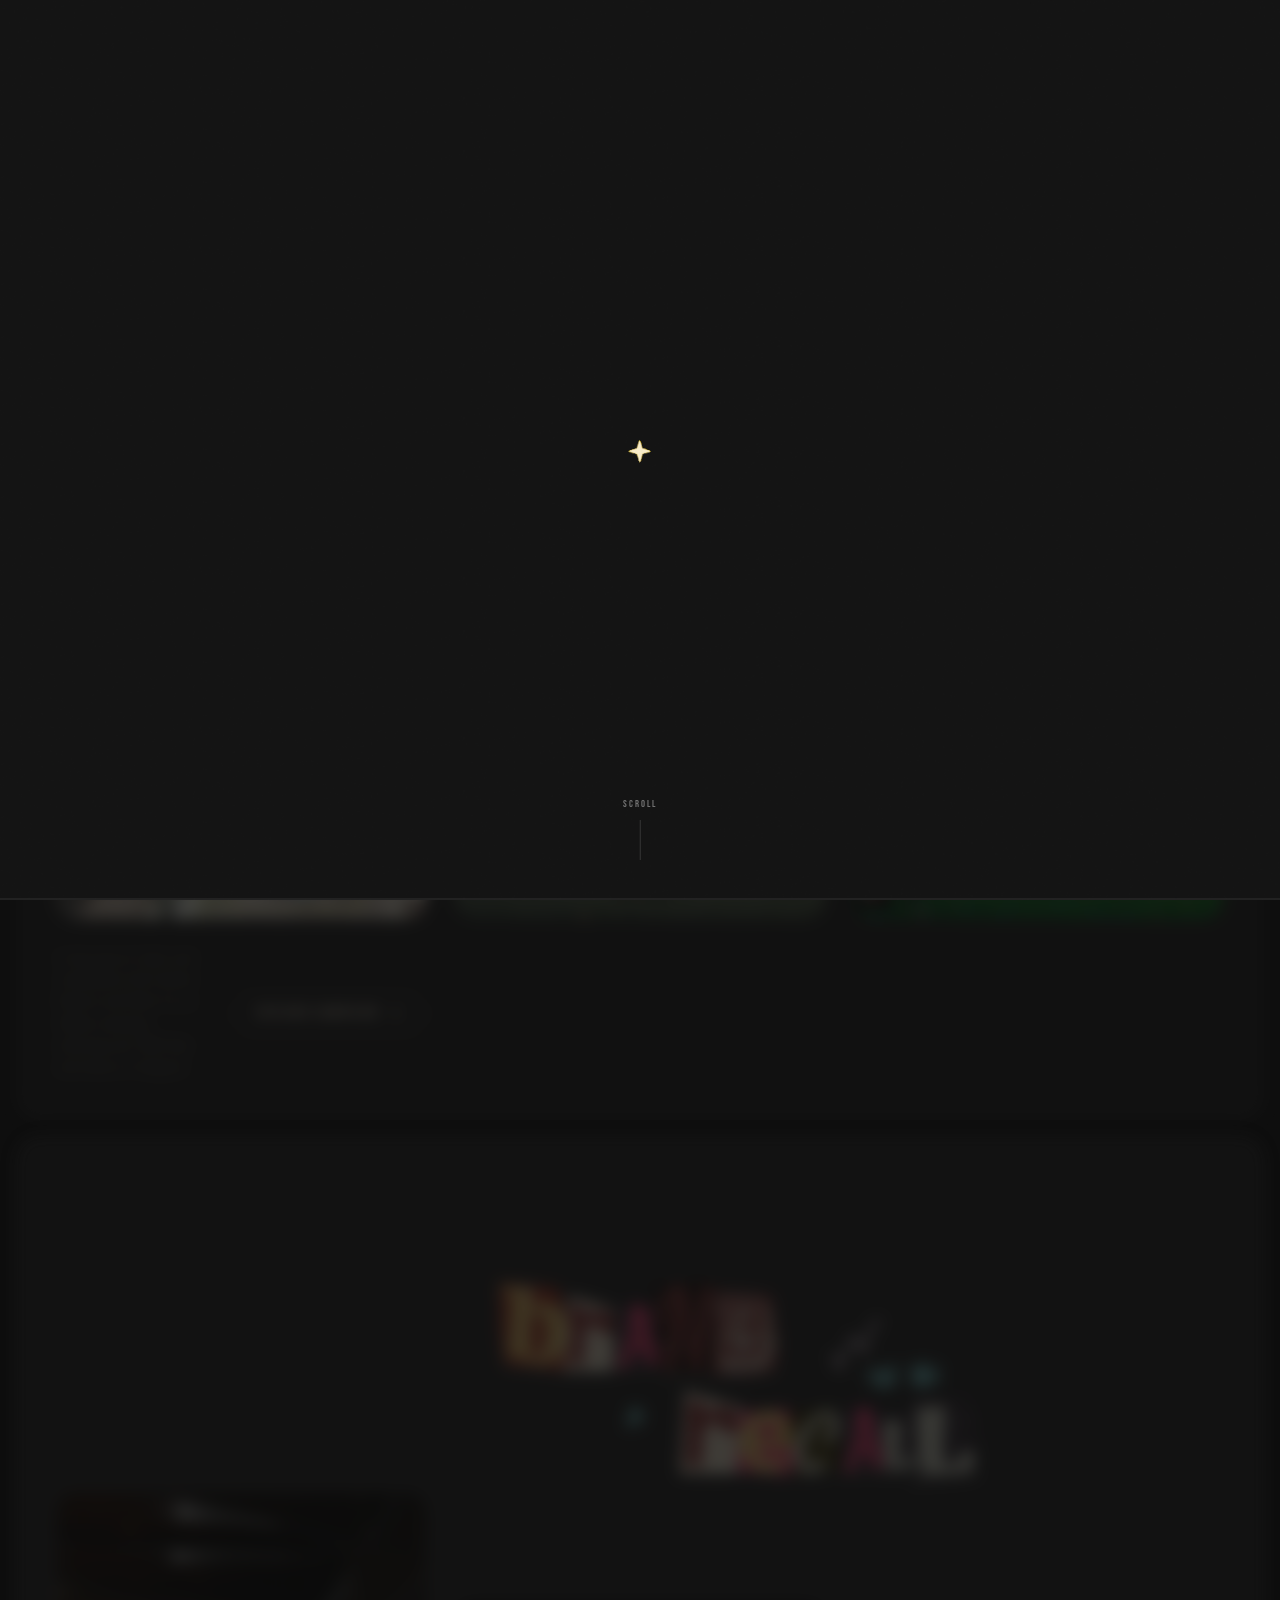
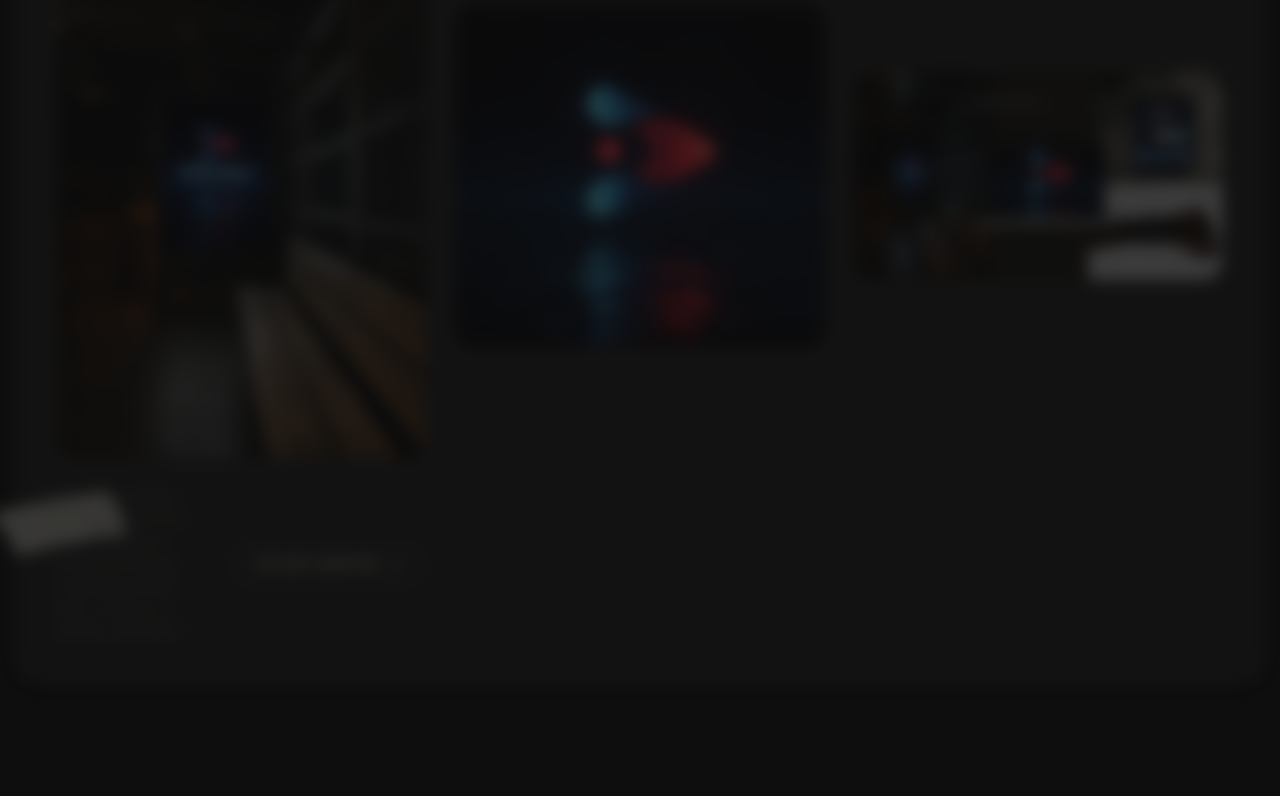
==== commit 85612b1f: "content addition- added images to the home page, and text decoration" ====
--- a/HTML/index.html
+++ b/HTML/index.html
@@ -14,7 +14,7 @@
 </head>
 <body>
 
-  <!-- 1. FRAME STORE -->
+  <!-- animations -->
   <section id="frame-store">
     <div class="imgs"><img class="anim-frame" src="/IMGS/Animation-Imgs/0001.png" alt="" /></div>
     <div class="imgs"><img class="anim-frame" src="/IMGS/Animation-Imgs/0002.png" alt="" /></div>
@@ -38,7 +38,6 @@
     <div class="imgs"><img class="anim-frame" src="/IMGS/Animation-Imgs/0020.png" alt="" /></div>
   </section>
 
-  <!-- 2. ANIMATION STAGE -->
   <div id="anim-stage">
     <img id="frame-img" src="" alt="Animation frame" />
     <div id="scroll-hint">
@@ -48,26 +47,23 @@
     <div id="anim-progress"><div id="anim-progress-fill"></div></div>
   </div>
 
-  <!-- 3. PAGE CONTENT -->
+  <!-- PAGE CONTENT -->
   <section class="hero-section" id="hero-section">
     <section id="main-Container">
       <div id="home-Container">
 
-        <!-- heading: design thinking image + Portfolio h1 -->
         <div class="opening-Pagetext">
           <img class="opening-Pagetext-img" src="/IMGS/Design-Thinking/design thinking.png" alt="Design Thinking">
           <h1 class="opening-Pagetext-sub">Portfolio</h1>
         </div>
 
-        <!-- card 1 -->
         <div class="inner-Card1">
           <p>Developer,<br>Designer &amp;<br>Digital Marketer</p>
         </div>
 
-        <!-- middle column -->
-        <div><img class="middle-img" src="/IMGS/Design-Thinking/explore more.png" alt="Middle Image"></div>
+        <!-- middle column: empty spacer -->
+        <div></div>
 
-        <!-- card 2 wrapper: card + portrait image beside it -->
         <div class="card2-wrapper">
           <div class="inner-Card2">
             <p>Design,<br>Development<br>&amp; Digital Art</p>
@@ -75,7 +71,6 @@
           <img class="Intro-img" src="/IMGS/Portfolio-IMG/my portfolio image.png" alt="My Portfolio Image">
         </div>
 
-        <!-- card 3 -->
         <div class="inner-Card3">
           <p class="innercard3-text">Tools I am knowledgeable in</p>
           <div style="margin-top: 0.5rem;">
@@ -88,19 +83,28 @@
           </div>
         </div>
 
-        <!-- welcome text card -->
         <div class="inner-Card2 welcome-card">
-          <p style="font-family: 'Syne', sans-serif; font-size: 0.78rem; line-height: 1.7; text-transform: none; color: rgba(240,230,211,0.55);">
+          <p style="font-family: 'Jost', sans-serif; font-size: 0.90rem; line-height: 1.7; text-transform: none; color: rgba(240,230,211,0.55);">
             Welcome to my portfolio. A showcase of my skills, projects, and experiences in design, development and digital art.
           </p>
+        </div>
+
+        <!-- EXPLORE trigger — spans full width, sits at bottom of grid -->
+        <div class="explore-trigger-row">
+          <button class="explore-trigger" id="explore-btn" aria-label="Explore more">
+            <img class="middle-img" src="/IMGS/Design-Thinking/explore more.png" alt="Explore">
+          </button>
         </div>
 
       </div>
     </section>
   </section>
 
+  <!-- VEIL: covers sections 2 & 3 until explore is clicked -->
+  <div class="content-veil" id="content-veil"></div>
+
   <!-- SECTION 2 -->
-  <section class="Home-section2">
+  <section class="Home-section2 gated-section">
     <div class="Section2-Container">
 
       <div class="campaign-text-image">
@@ -109,8 +113,11 @@
 
       <div class="campaign-body">
         <img class="Adidas-Campaign-img" src="/IMGS/Adidas_imgs/Originals.png" alt="Adidas">
+        <img class="Adidas-Campaign-img-1" src="/IMGS/Adidas_imgs/Originals (1).png" alt="Adidas">
+        <img class="Adidas-Campaign-img-2" src="/IMGS/Adidas_imgs/Moeketsi Mochela.png" alt="Adidas">
+        <img class="Tape-Overlay-Top" src="/IMGS/Design-Thinking/tape.png" alt="Tape Overlay">
         <div class="campaign-footer">
-          <p class="campaign-desc">A showcase of client work completed as the Creative Director and Editor for an Adidas campaign, achieving over 900 likes and shares on Instagram.</p>
+          <p class="campaign-desc">A showcase of client work completed as the Creative Director and Editor for an Adidas campaign, achieving over 1000 likes and shares on Instagram.</p>
           <a href="#" class="Explore-Campaign">
             <span>Explore Campaign</span>
             <svg width="16" height="16" viewBox="0 0 16 16" fill="none">
@@ -124,7 +131,7 @@
   </section>
 
   <!-- SECTION 3 -->
-  <section class="Home-section3">
+  <section class="Home-section3 gated-section">
     <div class="Section3-Container">
 
       <div class="campaign-text-image">
@@ -133,6 +140,10 @@
 
       <div class="campaign-body">
         <img class="Brand-Recall-img" src="/IMGS/BrandRecall_imgs/brand recall_mock up.png" alt="Brand Recall">
+        <img class="Brand-Recall-img-1" src="/IMGS/BrandRecall_imgs/LOGO.png" alt="Brand Recall">
+        <img class="Brand-Recall-img-2" src="/IMGS/BrandRecall_imgs/Brand Recall Media (2).png" alt="Brand Recall">
+        
+        <img class="Tape-Overlay-bottom" src="/IMGS/Design-Thinking/tape.png" alt="Tape Overlay">
         <div class="campaign-footer">
           <p class="campaign-desc">This project showcases some of the client work I produced during my internship at the media company Brand Recall, where I worked as an Illustrator and 3D Artist.</p>
           <a href="#" class="Explore-Campaign">
@@ -147,5 +158,24 @@
     </div>
   </section>
 
+  <script>
+    const btn = document.getElementById('explore-btn');
+    const veil = document.getElementById('content-veil');
+    const sections = document.querySelectorAll('.gated-section');
+
+    btn.addEventListener('click', () => {
+      // fade out veil
+      veil.classList.add('veil-lifted');
+      // reveal sections
+      sections.forEach((s, i) => {
+        setTimeout(() => s.classList.add('revealed'), i * 150);
+      });
+      // scroll to section 2
+      setTimeout(() => {
+        document.querySelector('.Home-section2').scrollIntoView({ behavior: 'smooth' });
+      }, 400);
+    });
+  </script>
+
 </body>
 </html>
--- a/CSS/main.css
+++ b/CSS/main.css
@@ -95,7 +95,7 @@
   padding: 1rem;
   padding-bottom: 2rem;
   box-sizing: border-box;
-  margin-bottom:600px;
+  margin-bottom: 800px;
 }
 
 .hero-section.visible { opacity: 1; }
@@ -124,7 +124,7 @@
   padding: 2rem 2.5rem 3rem 2.5rem;
   display: grid;
   grid-template-columns: 1fr 1fr 1fr;
-  grid-template-rows: auto auto auto;
+  grid-template-rows: auto auto auto auto;
   gap: 1.2rem;
   align-items: start;
   box-sizing: border-box;
@@ -291,7 +291,7 @@
   text-transform: uppercase;
   color: rgba(240, 230, 211, 0.666);
   background: transparent;
-  font-family: 'Bebas Neue', sans-serif;
+  font-family: 'Jost', sans-serif;
   margin: 0;
 }
 
@@ -307,9 +307,98 @@
 
 .logo-Img:hover { opacity: 1; }
 
-/* ════════════════════════════════════════
+/* ── EXPLORE TRIGGER ROW ── */
+/* Spans all 3 columns, sits as the last row of the grid */
+.explore-trigger-row {
+  grid-column: 1 / -1;
+  display: flex;
+  justify-content: center;
+  align-items: center;
+  padding: 2rem 0 1rem 0;
+}
+
+/* ── EXPLORE BUTTON ── */
+.explore-trigger {
+  background: none;
+  border: none;
+  padding: 0;
+  cursor: pointer;
+  display: flex;
+  align-items: center;
+  justify-content: center;
+  animation: explorePulse 2.2s ease-in-out infinite;
+  transition: transform 0.2s ease;
+}
+
+.explore-trigger:hover {
+  animation-play-state: paused;
+  transform: scale(1.06);
+}
+
+.middle-img {
+  width: clamp(160px, 22vw, 320px);
+  height: auto;
+  display: block;
+  object-fit: contain;
+  filter: drop-shadow(0 0 18px rgba(240, 230, 211, 0.12));
+}
+
+/* Gentle float + glow pulse to hint at interactivity */
+@keyframes explorePulse {
+  0%, 100% {
+    transform: translateY(0px);
+    filter: drop-shadow(0 0 8px rgba(240, 230, 211, 0.1));
+  }
+  50% {
+    transform: translateY(-8px);
+    filter: drop-shadow(0 0 22px rgba(240, 230, 211, 0.28));
+  }
+}
+
+/* 
+   VEIL — covers sections 2 & 3 before explore is clicked
+ */
+.content-veil {
+  position: fixed;
+  inset: 0;
+  z-index: 4;
+  background: linear-gradient(
+    to bottom,
+    transparent 0%,
+    rgba(14, 14, 14, 0.55) 20%,
+    rgba(14, 14, 14, 0.92) 60%,
+    rgba(14, 14, 14, 0.98) 100%
+  );
+  pointer-events: none;
+  transition: opacity 0.8s ease;
+}
+
+.content-veil.veil-lifted {
+  opacity: 0;
+}
+
+/* ── GATED SECTIONS — blurred + faded until revealed ── */
+.gated-section {
+  filter: blur(8px);
+  opacity: 0.25;
+  transform: translateY(20px);
+  transition:
+    filter 0.9s ease,
+    opacity 0.9s ease,
+    transform 0.9s ease;
+  pointer-events: none;
+}
+
+.gated-section.revealed {
+  filter: blur(0);
+  opacity: 1;
+  transform: translateY(0);
+  pointer-events: auto;
+}
+
+/*
    SECTION 2
-════════════════════════════════════════ */
+*/
 .Home-section2 {
   position: relative;
   z-index: 1;
@@ -331,9 +420,9 @@
   padding: 0;
 }
 
-/* ════════════════════════════════════════
+/* 
    SECTION 3
-════════════════════════════════════════ */
+*/
 .Home-section3 {
   position: relative;
   z-index: 1;
@@ -369,6 +458,12 @@
   display: block;
   object-fit: contain;
   opacity: 0.9;
+  margin-left: 2rem;
+  margin-bottom: -120px;
+  margin-top: -100px;
+  display: inline;
+  margin-left: 430px;
+  
 }
 
 /* ── CAMPAIGN BODY — campaign image + footer ── */
@@ -381,22 +476,52 @@
   padding: 2rem 2.5rem 2.5rem 2.5rem;
   box-sizing: border-box;
   gap: 1.8rem;
+  display:grid;
+  grid-template-columns: 1fr 1fr 1fr;
+  
 }
 
 /* ── CAMPAIGN IMAGES ── */
 .Adidas-Campaign-img,
-.Brand-Recall-img {
-  width: 100%;
-  max-width: 700px;
+.Adidas-Campaign-img-1,
+.Adidas-Campaign-img-2,
+.Brand-Recall-img,
+.Brand-Recall-img-1,
+.Brand-Recall-img-2 {
+  width: 100%;
+  max-width: 400px;
   height: auto;
   display: block;
-  border-radius: 16px;
+  border-radius: 20px;
   object-fit: cover;
   transition: opacity 0.3s ease, transform 0.4s ease;
 }
 
+.Tape-Overlay-bottom {
+  position: absolute;
+  width: 300px;
+  height: auto;
+  transform: translateX(-50%) rotate(-12deg);
+  opacity: 0.85;
+  margin-bottom: -580px;
+  margin-right:50px;
+}
+.Tape-Overlay-Top {
+  position: absolute;
+  width: 300px;
+  height: auto;
+  transform: translateX(-50%) rotate(-12deg);
+  opacity: 0.85;
+  margin-top: -500px;
+  margin-left:50px;
+}
+
 .Adidas-Campaign-img:hover,
-.Brand-Recall-img:hover {
+.Brand-Recall-img:hover
+.Adidas-Campaign-img-1:hover,
+.Adidas-Campaign-img-2:hover,
+.Brand-Recall-img-1:hover,
+.Brand-Recall-img-2:hover {
   opacity: 0.88;
   transform: scale(1.01);
 }
@@ -424,7 +549,7 @@
   letter-spacing: 0.01em;
 }
 
-/* ── EXPLORE BUTTON ── */
+/* ── EXPLORE CAMPAIGN BUTTON ── */
 .Explore-Campaign {
   display: inline-flex;
   align-items: center;
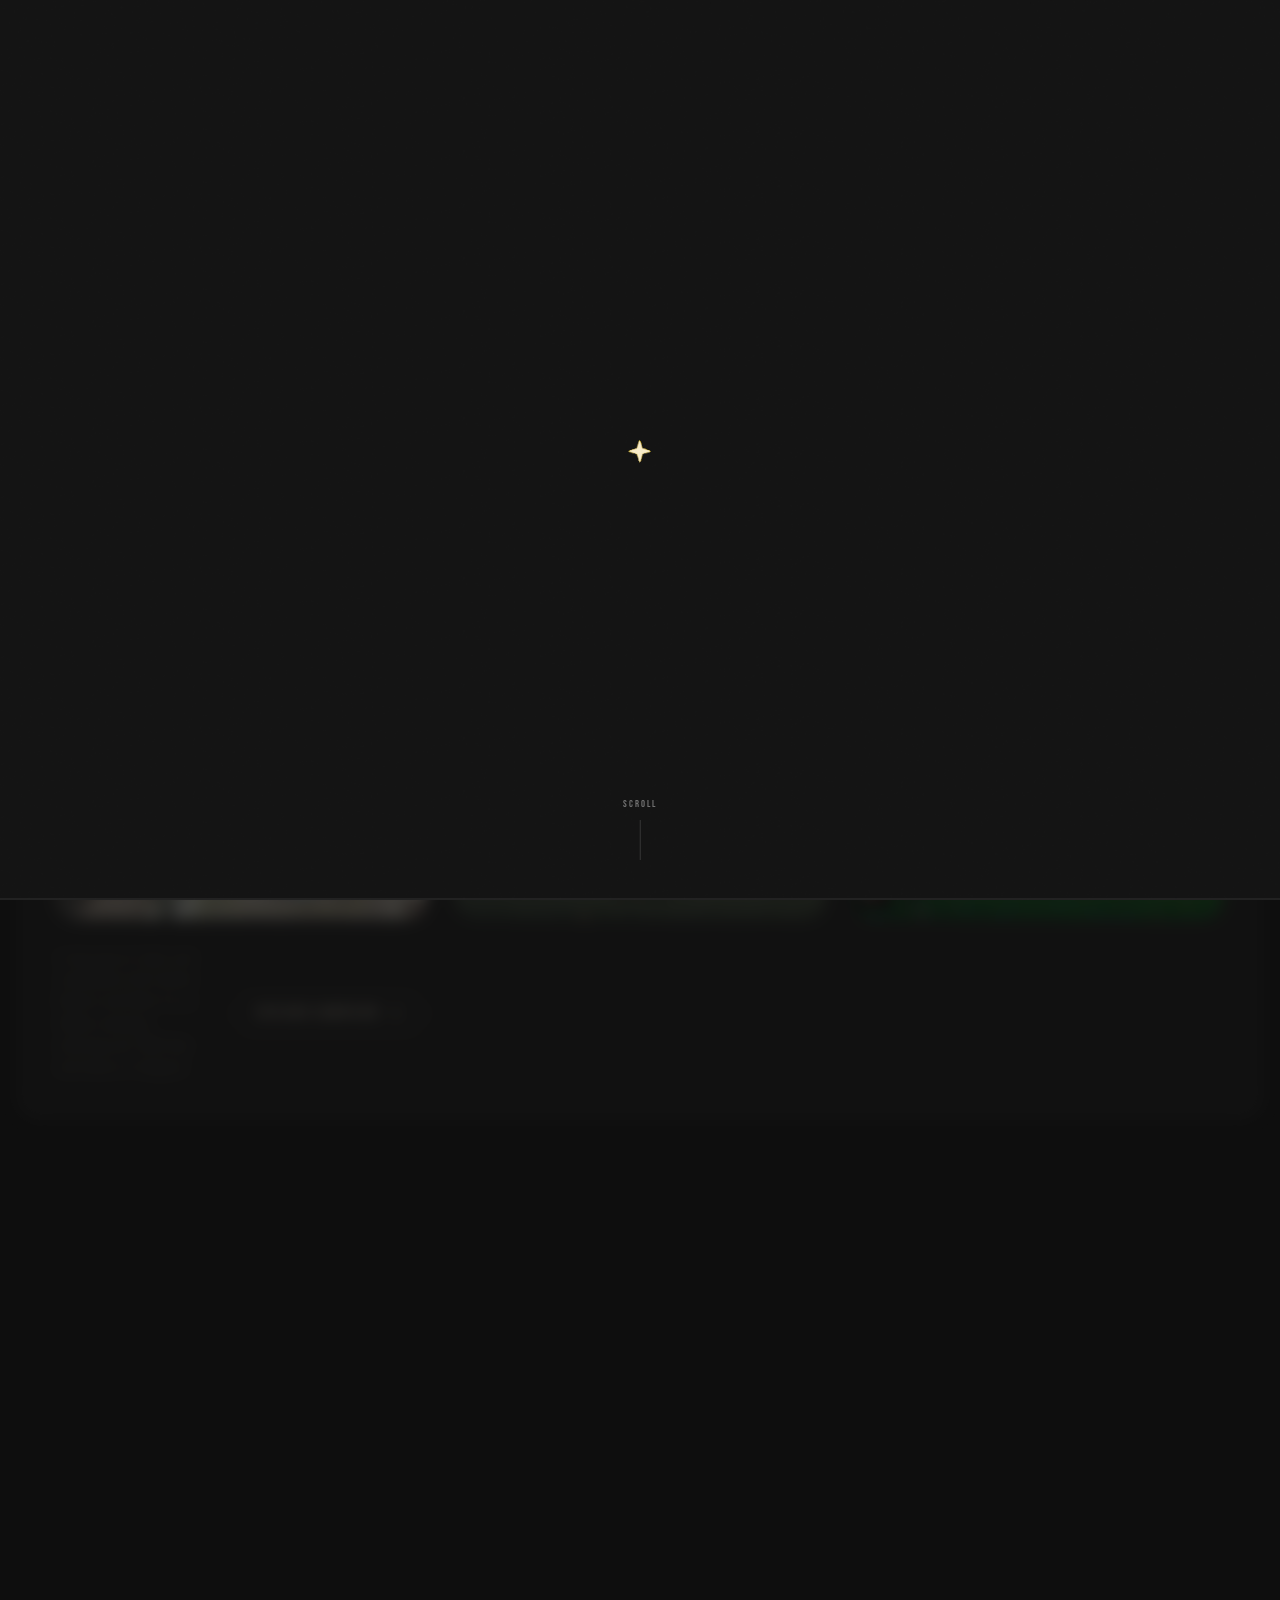
==== commit 625a0344: "added content on about page" ====
--- a/HTML/index.html
+++ b/HTML/index.html
@@ -58,21 +58,24 @@
         </div>
 
         <div class="inner-Card1">
-          <p>Developer,<br>Designer &amp;<br>Digital Marketer</p>
+            <p class="inner-Card1 p" style="font-family: 'Jost', sans-serif; font-size: 20px; line-height: 1.7; text-transform: uppercase; color: rgba(240,230,211,0.55);">
+            Welcome to my portfolio. A showcase of my skills, projects, and experiences in Design, Development and Digital Art.
+          </p>
+         
         </div>
 
         <!-- middle column: empty spacer -->
-        <div></div>
+        <div><img class="Intro-img" src="/IMGS/Portfolio-IMG/my portfolio image.png" alt="My Portfolio Image"></div>
 
         <div class="card2-wrapper">
           <div class="inner-Card2">
             <p>Design,<br>Development<br>&amp; Digital Art</p>
           </div>
-          <img class="Intro-img" src="/IMGS/Portfolio-IMG/my portfolio image.png" alt="My Portfolio Image">
+          
         </div>
 
         <div class="inner-Card3">
-          <p class="innercard3-text">Tools I am knowledgeable in</p>
+          <p class="innercard3-text">TOOLS I AM KNOWLEDGEABLE IN</p>
           <div style="margin-top: 0.5rem;">
             <img src="/IMGS/Logo-Imgs/25231.png" alt="HTML" class="logo-Img">
             <img src="/IMGS/Logo-Imgs/Affinity_(App)_Logo.svg.png" alt="Affinity" class="logo-Img">
@@ -83,11 +86,63 @@
           </div>
         </div>
 
-        <div class="inner-Card2 welcome-card">
-          <p style="font-family: 'Jost', sans-serif; font-size: 0.90rem; line-height: 1.7; text-transform: none; color: rgba(240,230,211,0.55);">
-            Welcome to my portfolio. A showcase of my skills, projects, and experiences in design, development and digital art.
-          </p>
-        </div>
+        <div class="inner-Card4 welcome-card">
+
+  <p class="card4-heading">Education</p>
+
+  <div class="edu-timeline">
+    <div class="edu-item">
+      <div class="edu-logo-wrap">
+        <img src="/IMGS/Logo-Imgs/unnamed (3).jpg" class="edu-logo" alt="Curro Hillcrest">
+      </div>
+      <div class="edu-text">
+        <p class="edu-name">Curro Hillcrest High School</p>
+        <p class="edu-date">2019 – 2023</p>
+        <p class="edu-detail">National Senior Certificate<br>Bachelor's Degree Pass</p>
+      </div>
+    </div>
+
+    <div class="edu-item">
+      <div class="edu-logo-wrap">
+        <img src="/IMGS/Logo-Imgs/358-3587946_wits-logo-university-of-witwatersrand-logo.png" class="edu-logo" alt="Wits">
+      </div>
+      <div class="edu-text">
+        <p class="edu-name">University of the Witwatersrand</p>
+        <p class="edu-date">2024 – Present · Est. 2028</p>
+        <p class="edu-detail">Bachelor of Arts<br>Interactive Media &amp; Game Design</p>
+      </div>
+    </div>
+  </div>
+
+  <div class="section-divider"></div>
+
+  <p class="card4-heading">Experience</p>
+
+  <div class="edu-timeline">
+    <div class="edu-item">
+      <div class="edu-logo-wrap">
+        <img src="/IMGS/BrandRecall_imgs/LOGO_PHONE.png" class="edu-logo" alt="Brand Recall">
+      </div>
+      <div class="edu-text">
+        <p class="edu-name">Brand Recall Media</p>
+        <p class="edu-date">Nov 2024 – Mar 2026</p>
+        <p class="edu-detail">Graphic Design Intern</p>
+      </div>
+    </div>
+
+    <div class="edu-item">
+      <div class="edu-logo-wrap">
+        <img src="/IMGS/Logo-Imgs/EMZiScJXUAIjVW9.jpg" class="edu-logo" alt="Respublica">
+      </div>
+      <div class="edu-text">
+        <p class="edu-name">Respublica Yale Village</p>
+        <p class="edu-date">Mar 2026 – Present</p>
+        <p class="edu-detail">Resident Digital Ninja</p>
+      </div>
+    </div>
+  </div>
+
+</div>
 
         <!-- EXPLORE trigger — spans full width, sits at bottom of grid -->
         <div class="explore-trigger-row">
@@ -118,7 +173,7 @@
         <img class="Tape-Overlay-Top" src="/IMGS/Design-Thinking/tape.png" alt="Tape Overlay">
         <div class="campaign-footer">
           <p class="campaign-desc">A showcase of client work completed as the Creative Director and Editor for an Adidas campaign, achieving over 1000 likes and shares on Instagram.</p>
-          <a href="#" class="Explore-Campaign">
+          <a href="/HTML/2d(Digital Art).html" class="Explore-Campaign">
             <span>Explore Campaign</span>
             <svg width="16" height="16" viewBox="0 0 16 16" fill="none">
               <path d="M3 8h10M9 4l4 4-4 4" stroke="currentColor" stroke-width="1.2" stroke-linecap="round" stroke-linejoin="round"/>
@@ -146,7 +201,7 @@
         <img class="Tape-Overlay-bottom" src="/IMGS/Design-Thinking/tape.png" alt="Tape Overlay">
         <div class="campaign-footer">
           <p class="campaign-desc">This project showcases some of the client work I produced during my internship at the media company Brand Recall, where I worked as an Illustrator and 3D Artist.</p>
-          <a href="#" class="Explore-Campaign">
+          <a href="/HTML/3d(Assest-Design).html" class="Explore-Campaign">
             <span>Explore Campaign</span>
             <svg width="16" height="16" viewBox="0 0 16 16" fill="none">
               <path d="M3 8h10M9 4l4 4-4 4" stroke="currentColor" stroke-width="1.2" stroke-linecap="round" stroke-linejoin="round"/>
--- a/CSS/main.css
+++ b/CSS/main.css
@@ -95,7 +95,7 @@
   padding: 1rem;
   padding-bottom: 2rem;
   box-sizing: border-box;
-  margin-bottom: 800px;
+  margin-bottom: 1000px;
 }
 
 .hero-section.visible { opacity: 1; }
@@ -198,10 +198,10 @@
 
 /* ── CARD 1 ── */
 .inner-Card1 {
-  grid-column: 1 / 2;
-  background: #e8dcc8;
-  color: #1a1a1a;
+   grid-column: 1 / 2;
+  grid-row: 2;          
   align-self: start;
+  margin-bottom: 0; 
 }
 
 .inner-Card1 p {
@@ -262,53 +262,150 @@
   display: block;
   object-fit: contain;
   transform: rotate(6deg);
-  margin-left: -10px;
+  margin-left: 50px;
   align-self: flex-end;
 }
 
 /* ── CARD 3 ── */
 .inner-Card3 {
-  grid-column: 1 / 2;
+   grid-column: 1 / 2;
+  grid-row: 3;          
+  align-self: start;    
+  margin-top: -500px;  
+  
   background: #151515;
   border: 1px solid rgba(255, 255, 255, 0.08);
   align-self: end;
   display: flex;
-  flex-wrap: wrap;
-  align-items: center;
-  margin-top: 50px;
-  width: 100%;
+  flex-direction: column;  
+  margin-top: -500px;
+  width: 1000px;
   max-width: 500px;
   height: auto;
   border-radius: 18px;
   padding: 1.6rem 1.8rem;
   box-sizing: border-box;
-}
-
-.innercard3-text {
-  width: 100%;
-  font-size: 0.7rem;
-  letter-spacing: 0.18em;
+  margin-top:-500px;
+}
+.innercard3-text{
+    font-family: 'Jost', sans-serif;
+    font-size: 0.90rem;
+    line-height: 1.7;
+    text-transform: none;
+    color: rgba(240,230,211,0.55);
+    display:flex;
+    text-align: center; 
+    justify-content: center;
+    
+}
+/* ── CARD 4 ── */
+.inner-Card4 {
+  background: #151515;
+  border: 1px solid rgba(255, 255, 255, 0.08);
+  border-radius: 18px;
+  padding: 1.6rem 1.8rem;
+  box-sizing: border-box;
+}
+
+.card4-heading {
+  font-family: 'Bebas Neue', sans-serif;
+  font-size: clamp(1.4rem, 2.5vw, 2rem);
+  line-height: 1.1;
   text-transform: uppercase;
-  color: rgba(240, 230, 211, 0.666);
-  background: transparent;
+  color: #e8dcc8;
+  margin: 0 0 1.2rem 0;
+}
+
+.edu-timeline {
+  display: flex;
+  flex-direction: column;
+}
+
+.edu-item {
+  display: flex;
+  gap: 1rem;
+  align-items: flex-start;
+  padding-bottom: 1.4rem;
+}
+
+.edu-item:last-child {
+  padding-bottom: 0;
+}
+
+.edu-logo-wrap {
+  width: 40px;
+  height: 40px;
+  border-radius: 10px;
+  background: #1e1e1e;
+  border: 1px solid rgba(255, 255, 255, 0.12);
+  display: flex;
+  align-items: center;
+  justify-content: center;
+  flex-shrink: 0;
+  overflow: hidden;
+}
+
+.edu-logo {
+  width: 28px;
+  height: 28px;
+  object-fit: contain;
+}
+
+.edu-name {
   font-family: 'Jost', sans-serif;
+  font-size: 0.85rem;
+  font-weight: 500;
+  color: #e8dcc8;
   margin: 0;
 }
 
-/* ── LOGO IMAGES ── */
+.edu-date {
+  font-family: 'Jost', sans-serif;
+  font-size: 0.72rem;
+  letter-spacing: 0.1em;
+  text-transform: uppercase;
+  color: rgba(240, 230, 211, 0.45);
+  margin: 2px 0 0;
+}
+
+.edu-detail {
+  font-family: 'Jost', sans-serif;
+  font-size: 0.78rem;
+  color: rgba(240, 230, 211, 0.6);
+  line-height: 1.5;
+  margin: 6px 0 0;
+}
+
+.section-divider {
+  height: 1px;
+  background: rgba(255, 255, 255, 0.08);
+  margin: 1.4rem 0;
+}
+
+
+.logo-row {
+  display: flex;
+  flex-wrap: nowrap;       
+  align-items: center;
+  gap: 0;                  
+  margin-top: 4px;
+}
+
 .logo-Img {
+  flex-shrink: 0;         
   width: 60px;
   height: 60px;
   object-fit: contain;
-  margin-right: 12px;
-  margin-top: 4px;
+  margin-right: 12px;      
   transition: opacity 0.2s ease;
 }
 
+.logo-Img:last-child {
+  margin-right: 0;         
+}
 .logo-Img:hover { opacity: 1; }
 
-/* ── EXPLORE TRIGGER ROW ── */
-/* Spans all 3 columns, sits as the last row of the grid */
+
 .explore-trigger-row {
   grid-column: 1 / -1;
   display: flex;
@@ -481,7 +578,7 @@
   
 }
 
-/* ── CAMPAIGN IMAGES ── */
+/* ------- CAMPAIGN IMAGES ------- */
 .Adidas-Campaign-img,
 .Adidas-Campaign-img-1,
 .Adidas-Campaign-img-2,
@@ -526,7 +623,7 @@
   transform: scale(1.01);
 }
 
-/* ── FOOTER ROW — description + button ── */
+/* ------ FOOTER ROW — description + button ------ */
 .campaign-footer {
   width: 100%;
   max-width: 700px;
@@ -549,7 +646,7 @@
   letter-spacing: 0.01em;
 }
 
-/* ── EXPLORE CAMPAIGN BUTTON ── */
+/* ------EXPLORE CAMPAIGN BUTTON ----- */
 .Explore-Campaign {
   display: inline-flex;
   align-items: center;
@@ -587,4 +684,217 @@
 
 .Explore-Campaign:hover svg path {
   stroke: #1a1a1a;
+}
+
+/*-------------- 2D Illustrartions --------------*/
+.Introductions-2D {
+  grid-column: 1 / -1;
+  width: 100%;
+  padding: 0 2rem;
+  box-sizing: border-box;
+  display: flex;
+  flex-direction: column;
+  align-items: center;
+  gap: 0;
+  margin: 0;
+}
+.Intro-Text{
+    
+    font-family: 'Bebas Neue', sans-serif;
+    font-size: clamp(10rem, 10vw, 10rem);
+    line-height: 1.1;
+    text-transform: uppercase;
+    color: #e8dcc8;
+    background: transparent;
+    margin: 0;
+    margin-left: 670px;
+}
+.Intro-Img{
+    width: 40%;
+    height: auto;
+    object-fit: contain;
+    display: block;
+    margin-left: 480px;
+    margin-top: -150px;
+}
+.Introduction-2d-Container{
+   width: 100%;
+   min-height: 100vh;
+   background: #1c1c1c;
+   border-radius: 50px;
+   border: 1px solid rgba(255, 255, 255, 0.1);
+   box-sizing: border-box;
+   overflow: hidden;
+   display: flex;
+   flex-direction: column;
+   padding: 0;
+}
+.intro-2ddescription{
+    font-family: 'Jost', sans-serif;
+    font-size: 20px;
+    font-weight: 300;
+    line-height: 1.75;
+    color: rgba(240, 230, 211, 0.45);
+    margin: 0;
+    max-width: 100%;
+    text-transform: none;
+    letter-spacing: 0.01em;
+    margin-left: 200px;
+    margin-top: -280px;
+}
+.button-container {
+    display: flex;
+    gap: 20px; 
+    justify-content: center;
+    margin-top: 20px;
+}
+
+.Game-Dev-Button,
+.Digital-Art-Button {
+    font-family: 'Bebas Neue', sans-serif;
+    font-size: 0.85rem;
+    letter-spacing: 0.18em;
+    text-transform: uppercase;
+    color: #e8dcc8;
+    text-decoration: none;
+
+    border: 1px solid rgba(232, 220, 200, 0.25);
+    border-radius: 50px;
+
+    width: 500px;
+    height: 500px;
+
+    display: flex;
+    justify-content: center;
+    align-items: center;
+
+    background: transparent;
+    cursor: pointer;
+    transition: background 0.25s ease, border-color 0.25s ease;
+}
+
+.Game-Dev-Button:hover,
+.Digital-Art-Button:hover {
+    background: rgba(232, 220, 200, 0.1);
+    border-color: rgba(232, 220, 200, 0.5);
+}
+.button-link{
+    text-decoration: none;
+    color: #e8dcc8;
+    text-align: center;
+
+}
+.button-link-Asset-Design-Button{
+     font-family: 'Bebas Neue', sans-serif;
+    font-size: 0.85rem;
+    letter-spacing: 0.18em;
+    text-transform: uppercase;
+    color: #e8dcc8;
+    text-decoration: none;
+
+    border: 1px solid rgba(232, 220, 200, 0.25);
+    border-radius: 50px;
+
+    width: 500px;
+    height: 500px;
+
+    display: flex;
+    justify-content: center;
+    align-items: center;
+
+    background: transparent;
+    cursor: pointer;
+    transition: background 0.25s ease, border-color 0.25s ease;
+
+
+}
+.button-link-Asset-Design-Button:hover {
+      background: rgba(232, 220, 200, 0.1);
+    border-color: rgba(232, 220, 200, 0.5);
+}
+.project-section{
+    grid-column: 1 / -1;
+    width: 97.5%;
+     min-height: 200vh;
+     background: #1c1c1c;
+     border-radius: 50px;
+     border: 1px solid rgba(255, 255, 255, 0.1);
+     box-sizing: border-box;
+     overflow: hidden;
+     display: flex;
+     flex-direction: column;
+     padding: 0;
+     margin-top: 20px;
+     margin-left:20px;
+     margin-right: 20px;
+}
+
+.Project-Description{
+    font-family: 'Jost', sans-serif;
+    font-size: 20px;
+    font-weight: 300;
+    line-height: 1.75;
+    color: rgba(240, 230, 211, 0.45);
+    margin: 0;
+    max-width: 100%;
+    text-transform: none;
+    letter-spacing: 0.01em;
+    margin: 20px;
+    margin-top: -120px;
+    align-self: center; 
+}
+.About-Introduction-img{
+  align-self: center; 
+  display:flex;
+  margin-left:500px;
+
+}
+
+.About-page-text{
+  font-family: 'Jost';
+  color:#e8dcc8;
+  font-size:20px;
+  margin-left:50px;
+  margin-right:50px;
+  margin-top: -100px;
+  margin-bottom:50px;
+}
+
+.ConnectWithMe {
+  display: flex;
+  flex-direction: row;
+  align-items: center;
+  gap: 16px;
+}
+
+.connectwithmeimage {
+  height: 100px;
+  width: 100px;
+  object-fit: contain;
+  display: block;
+  transition: opacity 0.2s ease;
+  margin-left:650px;
+  margin-right: -600px;
+}
+
+.connectwithmeimage:hover {
+  opacity: 0.1;
+}
+
+.connectTitle {
+  font-family: 'Jost';
+  height: 300px;
+  display: flex;
+  align-items: center;
+  color: #f0e6d3;
+  margin-left: 650px;
+}
+
+.connectTitle {
+  display: flex;
+  justify-content: center;   
+  align-items: center;
+  height: 300px;
+  color: #f0e6d3;
+  
 }
--- a/CSS/navigation.css
+++ b/CSS/navigation.css
@@ -1,6 +1,9 @@
 /* ── Import fonts ─────────────────────────────── */
 @import url('https://fonts.googleapis.com/css2?family=Cormorant+Garamond:wght@400;500&family=Jost:wght@300;400;500&display=swap');
 
+/* ════════════════════════════════════════════════
+   NAV BAR  —  original layout preserved exactly
+   ════════════════════════════════════════════════ */
 nav {
   background:  #151515;
   border-bottom: 0.5px solid #151515;
@@ -43,7 +46,7 @@
   list-style: none;
   margin: 0;
   padding: 0;
-  width:100%;
+  width: 100%;
 }
 
 nav ul li a {
@@ -63,4 +66,318 @@
   color: #2C2C2A;
   font-weight: 500;
   transform: scale(1.08);
+}
+
+/* ════════════════════════════════════════════════
+   BREADCRUMB BAR
+   Sits below the sticky nav.
+   ════════════════════════════════════════════════ */
+:root {
+  --nav-height: 64px;
+  --bc-height:  42px;
+  --clr-bg:        #0e0e0e;
+  --clr-surface:   #151515;
+  --clr-border:    rgba(255,255,255,0.08);
+  --clr-cream:     #e8dcc8;
+  --clr-cream-dim: rgba(240,230,211,0.45);
+  --radius-pill:   100px;
+  --font-display:  'Bebas Neue', sans-serif;
+  --font-body:     'Jost', sans-serif;
+  --ease-out:      cubic-bezier(0.16, 1, 0.3, 1);
+}
+
+.breadcrumb {
+  position: sticky;
+  top: var(--nav-height);          /* sticks just under the nav */
+  z-index: 99;
+  height: var(--bc-height);
+  display: flex;
+  align-items: center;
+  justify-content: space-between;
+  padding: 0 2rem;
+  background: rgba(21,21,21,0.92);
+  backdrop-filter: blur(10px);
+  -webkit-backdrop-filter: blur(10px);
+  border-bottom: 1px solid var(--clr-border);
+  box-sizing: border-box;
+  animation: bcSlideIn 0.5s var(--ease-out) 0.15s both;
+}
+
+@keyframes bcSlideIn {
+  from { transform: translateY(-100%); opacity: 0; }
+  to   { transform: translateY(0);     opacity: 1; }
+}
+
+/* trail */
+.bc-trail {
+  display: flex;
+  align-items: center;
+  gap: 0.35rem;
+  font-family: var(--font-body);
+  font-size: 0.68rem;
+  letter-spacing: 0.1em;
+  text-transform: uppercase;
+}
+
+.bc-sep {
+  color: rgba(240,230,211,0.2);
+  font-size: 0.8rem;
+  user-select: none;
+}
+
+.bc-link {
+  color: var(--clr-cream-dim);
+  text-decoration: none;
+  padding: 0.15rem 0.5rem;
+  border-radius: 4px;
+  transition: color 0.18s ease, background 0.18s ease;
+}
+
+.bc-link:hover {
+  color: var(--clr-cream);
+  background: rgba(232,220,200,0.07);
+}
+
+.bc-current {
+  color: var(--clr-cream);
+  font-weight: 500;
+  padding: 0.15rem 0.5rem;
+  border-radius: 4px;
+  background: rgba(232,220,200,0.07);
+  transition: opacity 0.2s ease;
+}
+
+/* back / overview button */
+.bc-back-btn {
+  display: inline-flex;
+  align-items: center;
+  gap: 0.4rem;
+  font-family: var(--font-display);
+  font-size: 0.72rem;
+  letter-spacing: 0.16em;
+  text-transform: uppercase;
+  color: var(--clr-cream-dim);
+  background: transparent;
+  border: 1px solid rgba(232,220,200,0.14);
+  border-radius: var(--radius-pill);
+  padding: 0.28rem 0.9rem;
+  cursor: pointer;
+  transition: color 0.2s ease, border-color 0.2s ease, background 0.2s ease;
+}
+
+.bc-back-btn:hover {
+  color: var(--clr-cream);
+  border-color: rgba(232,220,200,0.35);
+  background: rgba(232,220,200,0.07);
+}
+
+.bc-back-btn svg {
+  flex-shrink: 0;
+  transition: transform 0.2s ease;
+}
+
+.bc-back-btn:hover svg {
+  transform: translateX(-2px);
+}
+
+/* ════════════════════════════════════════════════
+   SECTIONS OVERLAY
+   Full-screen landing that hides sections on load.
+   ════════════════════════════════════════════════ */
+#sections-overlay {
+  position: fixed;
+  inset: 0;
+  z-index: 300;
+  display: flex;
+  align-items: center;
+  justify-content: center;
+  transition: opacity 0.45s var(--ease-out), visibility 0.45s;
+  opacity: 1;
+  visibility: visible;
+}
+
+#sections-overlay.overlay-hidden {
+  opacity: 0;
+  visibility: hidden;
+  pointer-events: none;
+}
+
+.ov-backdrop {
+  position: absolute;
+  inset: 0;
+  background: rgba(10,10,10,0.92);
+  backdrop-filter: blur(18px);
+  -webkit-backdrop-filter: blur(18px);
+}
+
+.ov-content {
+  position: relative;
+  z-index: 1;
+  display: flex;
+  flex-direction: column;
+  align-items: center;
+  gap: 2.5rem;
+  padding: 3rem 2rem;
+  max-width: 1100px;
+  width: 100%;
+  box-sizing: border-box;
+  animation: ovContentReveal 0.6s var(--ease-out) 0.1s both;
+}
+
+@keyframes ovContentReveal {
+  from { opacity: 0; transform: translateY(24px) scale(0.97); }
+  to   { opacity: 1; transform: translateY(0)    scale(1); }
+}
+
+.ov-eyebrow {
+  font-family: var(--font-body);
+  font-size: 0.68rem;
+  letter-spacing: 0.25em;
+  text-transform: uppercase;
+  color: var(--clr-cream-dim);
+  margin: 0;
+}
+
+.ov-grid {
+  display: flex;
+  flex-wrap: wrap;
+  gap: 1.8rem;
+  justify-content: center;
+  align-items: center;
+  width: 100%;
+}
+
+.ov-item {
+  position: relative;
+  background: rgba(232,220,200,0.03);
+  border: 1px solid rgba(232,220,200,0.1);
+  border-radius: 20px;
+  padding: 2rem 2.5rem;
+  cursor: pointer;
+  display: flex;
+  flex-direction: column;
+  align-items: center;
+  justify-content: center;
+  min-width: 220px;
+  flex: 1;
+  max-width: 320px;
+  animation: explorePulse 2.2s ease-in-out infinite;
+  transition: transform 0.25s var(--ease-out),
+              border-color 0.25s ease,
+              background 0.25s ease;
+}
+
+.ov-item:nth-child(2) { animation-delay: -0.7s; }
+.ov-item:nth-child(3) { animation-delay: -1.4s; }
+.ov-item:nth-child(4) { animation-delay: -2.1s; }
+
+/* reuse the same pulse keyframes as the home "Explore" button */
+@keyframes explorePulse {
+  0%, 100% {
+    transform: translateY(0px);
+    filter: drop-shadow(0 0 8px rgba(240,230,211,0.06));
+  }
+  50% {
+    transform: translateY(-6px);
+    filter: drop-shadow(0 0 20px rgba(240,230,211,0.22));
+  }
+}
+
+.ov-item:hover {
+  animation-play-state: paused;
+  transform: scale(1.04);
+  border-color: rgba(232,220,200,0.28);
+  background: rgba(232,220,200,0.07);
+}
+
+.ov-item-img {
+  width: 100%;
+  max-width: 260px;
+  height: auto;
+  object-fit: contain;
+  display: block;
+  filter: drop-shadow(0 0 18px rgba(240,230,211,0.12));
+  transition: filter 0.25s ease;
+}
+
+.ov-item:hover .ov-item-img {
+  filter: drop-shadow(0 0 28px rgba(240,230,211,0.35));
+}
+
+.ov-item-label {
+  font-family: var(--font-display);
+  font-size: 1.8rem;
+  letter-spacing: 0.1em;
+  text-transform: uppercase;
+  color: var(--clr-cream);
+}
+
+.ov-item-hover-line {
+  position: absolute;
+  bottom: 0;
+  left: 50%;
+  transform: translateX(-50%);
+  width: 0%;
+  height: 1.5px;
+  background: var(--clr-cream);
+  border-radius: 2px;
+  transition: width 0.3s var(--ease-out);
+  opacity: 0.4;
+}
+
+.ov-item:hover .ov-item-hover-line { width: 60%; }
+
+.ov-close {
+  display: inline-flex;
+  align-items: center;
+  gap: 0.45rem;
+  font-family: var(--font-display);
+  font-size: 0.8rem;
+  letter-spacing: 0.18em;
+  text-transform: uppercase;
+  color: var(--clr-cream-dim);
+  background: transparent;
+  border: 1px solid rgba(232,220,200,0.12);
+  border-radius: var(--radius-pill);
+  padding: 0.55rem 1.4rem;
+  cursor: pointer;
+  transition: color 0.2s ease, border-color 0.2s ease, background 0.2s ease;
+}
+
+.ov-close:hover {
+  color: var(--clr-cream);
+  border-color: rgba(232,220,200,0.3);
+  background: rgba(232,220,200,0.06);
+}
+
+/* ════════════════════════════════════════════════
+   SECTION TITLE IMAGES
+   Matches the "Explore" pulse on the home page.
+   Add class="section-title-img" to the <img> at
+   the top of each project section.
+   ════════════════════════════════════════════════ */
+.section-title-img {
+  display: block;
+  width: clamp(160px, 28vw, 360px);
+  height: auto;
+  object-fit: contain;
+  filter: drop-shadow(0 0 18px rgba(240,230,211,0.12));
+  animation: explorePulse 2.2s ease-in-out infinite;
+  margin: 0 auto 2rem auto;
+}
+
+.section-title-img:hover {
+  animation-play-state: paused;
+  filter: drop-shadow(0 0 28px rgba(240,230,211,0.3));
+}
+
+/* ════════════════════════════════════════════════
+   RESPONSIVE
+   ════════════════════════════════════════════════ */
+@media (max-width: 640px) {
+  nav { padding: 0 1rem; }
+  .breadcrumb { padding: 0 1rem; }
+  .ov-grid { gap: 1rem; }
+  .ov-item { min-width: 160px; padding: 1.4rem 1.2rem; }
+  .nav-logo span { display: none; }
 }
